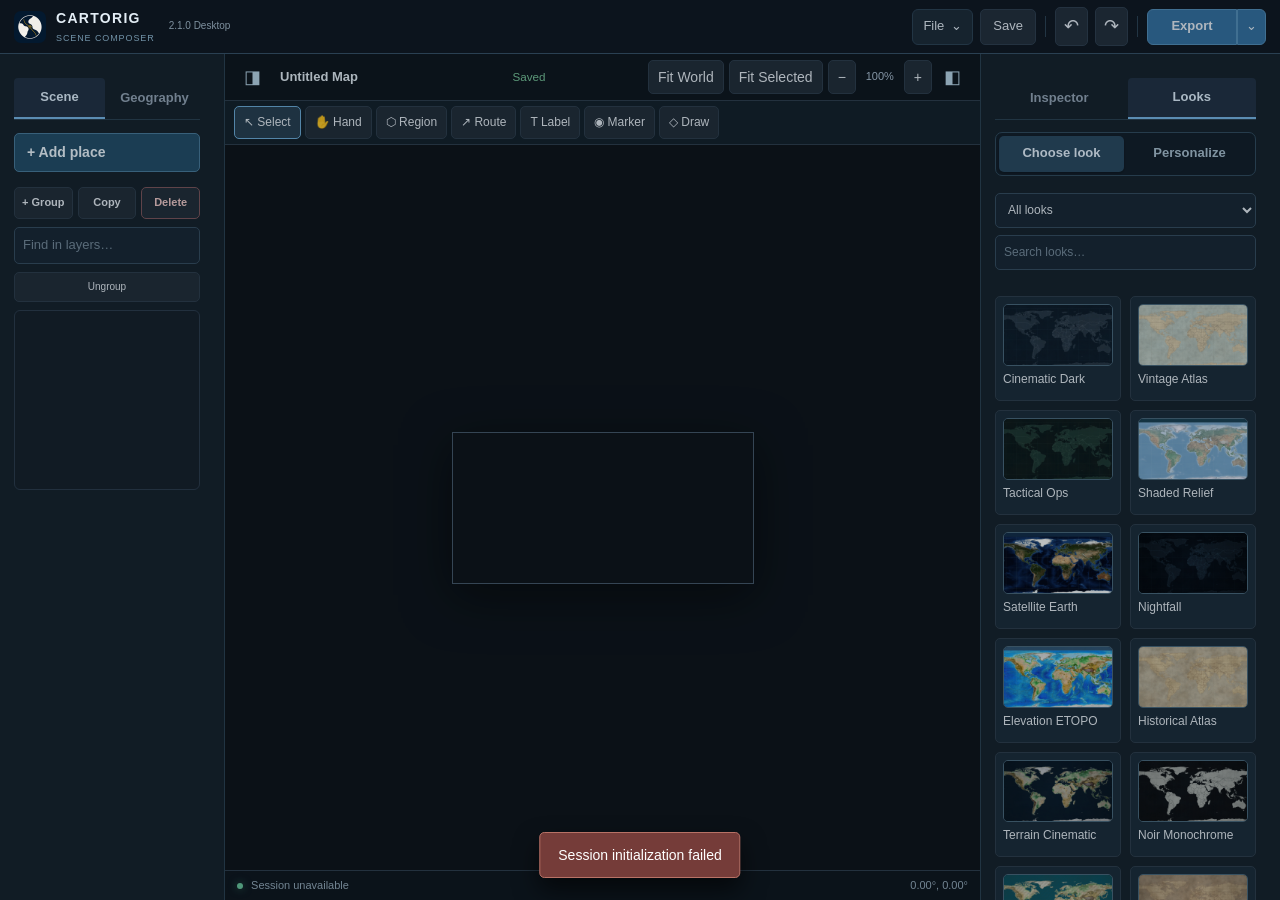
==== assets/index.html @ e3ad38f1 "ui(workspace): add accessible drag handles and Reset workspace layout action" ====
<!doctype html>
<html lang="en"><head><meta charset="utf-8"><meta name="viewport" content="width=device-width,initial-scale=1"><title>CartoRig Desktop — Scene Composer</title><link rel="icon" type="image/png" href="/assets/cartorig-brand.png"><link rel="stylesheet" href="/assets/style.css"><link rel="stylesheet" href="/assets/ux-layout.css"><link rel="preload" as="image" href="/assets/look-previews/dark.png"/>
<link rel="preload" as="image" href="/assets/look-previews/atlas.png"/>
<link rel="preload" as="image" href="/assets/look-previews/tactical.png"/>
<link rel="preload" as="image" href="/assets/look-previews/relief.png"/>
<link rel="preload" as="image" href="/assets/look-previews/satellite.png"/>
<link rel="preload" as="image" href="/assets/look-previews/night.png"/>
<link rel="preload" as="image" href="/assets/look-previews/elevation.png"/>
<link rel="preload" as="image" href="/assets/look-previews/historical.png"/>
<link rel="preload" as="image" href="/assets/look-previews/terrain.png"/>
</head>
<body><div id="app" class="loading">
<header class="topbar"><div class="brand"><div class="mark"><img src="/assets/cartorig-brand.png" alt="" /></div><div class="brand-title"><strong>CARTORIG</strong><small>SCENE COMPOSER</small></div><span class="version">2.1.0 Desktop</span></div>
<nav class="top-actions" aria-label="Project and output actions">
<details class="ux-menu" id="fileMenu"><summary title="Project menu">File <span aria-hidden="true">⌄</span></summary><div class="ux-menu-panel" role="group" aria-label="File commands">
<button id="newProject" title="New project (Ctrl+N)">New project <kbd>Ctrl+N</kbd></button><button id="openProject" title="Open (Ctrl+O)">Open project <kbd>Ctrl+O</kbd></button><button id="saveAsProject" title="Save and download a portable project file">Save as .cartorig…</button><button id="openProjects" title="Saved projects and recovery">Projects &amp; recovery</button><hr/>
    <button id="fileImportGeoJSON" type="button">Import GeoJSON…</button>
    <button id="fileMapStyles" type="button">Map styles…</button>
    <hr/><button id="resetWorkspaceLayout" type="button" title="Restore default panel widths and reopen desktop panels">Reset workspace layout</button><button id="resetMap" type="button" title="Reset composition to defaults; can be undone">Reset map…</button>
    
</div></details>
<button id="saveProject" title="Save project (Ctrl+S)">Save</button>
<span class="separator" aria-hidden="true"></span>
<button id="undo" title="Undo (Ctrl+Z)" aria-label="Undo">↶</button><button id="redo" title="Redo (Ctrl+Y)" aria-label="Redo">↷</button>
<span class="separator" aria-hidden="true"></span>
<div class="ux-export-group"><button class="primary" id="openProduction" title="Open Export Studio">Export</button><details id="exportMenu" class="ux-menu ux-export-menu"><summary aria-label="Other export actions" title="Quick exports">⌄</summary><div class="ux-menu-panel" role="group" aria-label="Quick export commands">
<button id="exportImage">Quick PNG</button><button id="exportLayers">Classic layers ZIP <kbd>Ctrl+Shift+E</kbd></button>
</div></details></div>
</nav></header>
<div class="workspace">
<aside class="sidebar left" id="leftSidebar">
<div class="tabs" role="tablist" aria-label="Left workspace"><button class="tab active" id="tabLayers" role="tab" aria-controls="panelLayers" tabindex="0" aria-selected="true">Scene</button><button class="tab" id="tabGeography" role="tab" aria-controls="panelGeography" tabindex="-1" aria-selected="false">Geography</button></div>
<section id="panelLayers" class="pane" role="tabpanel" aria-labelledby="tabLayers">
<div class="ux-scene-primary"><button id="addPlaceFromScene" type="button" title="Find a country, state or city to add to this scene">+ Add place</button></div>
<div class="section-head ux-scene-actions"><div class="mini-actions"><button id="newGroup" title="Group selected or create empty group (Ctrl+G)" aria-label="Create group (Ctrl+G)">+ Group</button><button id="duplicate" title="Duplicate selection (Ctrl+D)" aria-label="Duplicate selected object (Ctrl+D)">Copy</button><button id="delete" title="Delete selected layers" aria-label="Delete selected layers">Delete</button></div></div>
<input id="layerSearch" class="control compact" placeholder="Find in layers…" aria-label="Find in layers" />
<div class="tree-actions"><button id="ungroup" title="Ungroup (Ctrl+Shift+G)">Ungroup</button></div>
<div id="layerTree" class="layer-tree" role="tree" aria-label="Scene objects"></div>
</section>
<section id="panelGeography" class="pane" role="tabpanel" aria-labelledby="tabGeography" hidden>
<input id="countrySearch" type="search" class="control" aria-label="Search worldwide geographic locations (offline)" placeholder="Search places…" autocomplete="off" />
<details id="geoFilters" class="ux-advanced ux-geo-filters"><summary>Filters</summary><div class="ux-details-content"><label class="field-label" for="continent">Continent</label><select id="continent" class="control"><option value="">All continents</option><option>Africa</option><option>Asia</option><option>Europe</option><option>North America</option><option>South America</option><option>Oceania</option></select>
<label class="field-label" for="geoCountry">Country</label><select id="geoCountry" class="control"><option value="">All countries</option></select>
<label class="field-label" for="geoType">Geographic type</label><select id="geoType" class="control"><option value="All">All geographic types</option><option value="Continent">Continents</option><option value="Country">Countries</option><option value="State">States / provinces</option><option value="City">Cities (points)</option></select>
</div></details><div id="resultCount" class="ux-sr-only" aria-live="polite"></div><div id="countryResults" class="country-results"></div></section></aside>
<main class="stage"><div class="stage-header"><div class="stage-heading"><button id="toggleScene" class="ux-pane-toggle" title="Show or hide Scene panel" aria-label="Show or hide Scene panel" aria-controls="leftSidebar" aria-expanded="true">◨</button><label class="ux-sr-only" for="projectName">Project name</label><input id="projectName" class="ux-project-name" aria-label="Project name" maxlength="180" value="Untitled Map" title="Edit project name"/><small id="dirtyState">Saved</small></div><div class="stage-tools"><button id="worldView">Fit World</button><button id="centerView">Fit Selected</button><button id="zoomOut">−</button><span id="zoomValue">100%</span><button id="zoomIn">+</button><button id="toggleInspector" class="ux-pane-toggle" title="Show or hide Properties panel" aria-label="Show or hide Properties panel" aria-controls="rightSidebar" aria-expanded="true">◧</button></div></div>
<div class="toolstrip" role="toolbar" data-active-tool="select"><button id="toolSelect" class="active" title="Select (V)">↖ Select</button><button id="toolPan" title="Pan (H)">✋ Hand</button><button id="toolRegion" title="Add region or province by clicking the map">⬡ Region</button><button id="toolRoute" title="Route (R): click two locations">↗ Route</button><button id="toolLabel" title="Text (T)">T Label</button><button id="toolMarker" title="Marker (M)">◉ Marker</button><button id="toolShape" title="Draw a shape (D)">◇ Draw</button><div class="creative-options"><label class="ux-tool-option" data-visible-tool="route">Route <select id="routeType" aria-label="Route path type"><option>Straight</option><option>Curved</option><option>Geodesic</option><option>Custom</option></select></label><label class="ux-tool-option" data-visible-tool="marker">Marker <select id="markerSymbol" aria-label="Marker icon"><option>Circle</option><option>Square</option><option>Diamond</option><option>Pin</option><option>Flag</option><option>Airport</option><option>Port</option><option>Naval</option><option>Capital</option><option>Strategic</option></select></label><label class="ux-tool-option" data-visible-tool="shape">Draw <select id="shapeType" aria-label="Drawing shape"><option>Line</option><option>Arrow</option><option>Rectangle</option><option>Ellipse</option><option>Polygon</option><option>Freehand</option><option>Callout</option><option>Distance</option></select></label><span class="ux-tool-option" data-visible-tool="shape"><select id="shapeSpace" aria-label="Shape coordinate space"><option value="geo">WGS84</option><option value="screen">Screen</option></select></span><label class="ux-tool-option" data-visible-tool="route shape" title="Snap to existing markers"><input id="snapCreative" type="checkbox"> Snap</label></div></div>
<div id="canvasWrap" class="canvas-wrap"><canvas id="mapCanvas" tabindex="0" aria-label="Cartographic composition canvas"></canvas><div id="modeTag" class="mode-tag" hidden></div></div>
<div class="stage-footer"><span><span class="dot"></span> <span id="status">Loading cartographic data…</span></span><span><span id="cursorCoords">0.00°, 0.00°</span><span id="previewSize" class="ux-sr-only"></span></span></div></main>
<aside class="sidebar right" id="rightSidebar"><div class="tabs" role="tablist" aria-label="Right workspace"><button id="tabInspector" class="tab" role="tab" aria-controls="panelInspector" tabindex="-1" aria-selected="false">Inspector</button><button id="tabStyles" class="tab active" role="tab" aria-controls="panelStyles" tabindex="0" aria-selected="true">Looks</button></div>
<section id="panelInspector" class="pane" role="tabpanel" aria-labelledby="tabInspector" hidden><div class="section-head ux-inspector-head"><span id="selectionCount" aria-live="polite"></span></div><div id="inspector"></div></section>
<section id="panelStyles" class="pane" role="tabpanel" aria-labelledby="tabStyles"><div class="section-head ux-looks-close"><button id="styleStudioClose" class="style14-close" title="Close style panel" aria-label="Close styles">×</button></div><div id="styleStudio14" class="style14-root"></div><section class="ux-map-display" id="uxMapBoundaries" aria-labelledby="uxMapDisplayTitle"><h3 id="uxMapDisplayTitle">MAP DISPLAY</h3><div class="ux-map-boundaries-content"><div id="uxMapTextureSlot"></div><label class="check ux-map-display-state"><input id="showBrazilStates" type="checkbox"><span>State boundaries <small>Worldwide states and provinces (zoom 2×+)</small></span></label></div><div id="geoPhysicalGroup" hidden><input id="showRivers" type="checkbox" disabled><input id="showLakes" type="checkbox" disabled><input id="showCoastlines" type="checkbox" disabled></div></section></section></aside>
<div id="uxResizeLeft" class="ux-pane-resizer" data-side="left" role="separator" tabindex="0" aria-orientation="vertical" aria-label="Resize Scene and Geography panel" aria-controls="leftSidebar" aria-valuemin="205" aria-valuemax="450" aria-valuenow="255" title="Drag to resize left panel · Double-click to reset"></div>
<div id="uxResizeRight" class="ux-pane-resizer" data-side="right" role="separator" tabindex="0" aria-orientation="vertical" aria-label="Resize Inspector and Looks panel" aria-controls="rightSidebar" aria-valuemin="245" aria-valuemax="520" aria-valuenow="315" title="Drag to resize right panel · Double-click to reset"></div>
</div></div>
<div id="productionExport" class="prod-overlay" role="dialog" aria-modal="true" aria-label="Production Export Studio" hidden><div class="prod-dialog"><div class="prod-title"><h2>Export Studio</h2><button id="prodClose" aria-label="Close export dialog">✕</button></div><div class="prod-grid"><div><label class="prod-context" data-prod-formats="layered png transparent background mask svg">Scope<select id="prodScope"><option value="scene">Entire Scene</option><option value="visible">Visible Objects</option><option value="selected">Selected Objects</option><option value="group">Selected Group</option></select></label><label>Format<select id="prodFormat"><option value="layered">Layered PNG ZIP</option><option value="png">Flattened PNG</option><option value="transparent">Transparent PNG</option><option value="background">Background Only</option><option value="mask">Region Masks</option><option value="svg">Vector Only SVG</option></select></label><label class="prod-context" data-prod-formats="layered">Layer granularity<select id="prodGranularity"><option value="object">By Object</option><option value="group">By Group</option><option value="category">By Category</option></select></label></div><div><label class="prod-context" data-prod-formats="layered png transparent background mask svg">Output size<select id="prodResolution"><option value="1920x1080">Full HD · 1920×1080</option><option selected value="3840x2160">4K UHD · 3840×2160</option><option value="4096x2160">DCI 4K · 4096×2160</option><option value="7680x4320">8K UHD · 7680×4320</option><option value="1080x1920">Vertical · 1080×1920</option></select></label><label class="prod-context" data-prod-formats="layered png background"><span>Background</span><span><input id="prodIncludeBackground" type="checkbox" checked/> Include WorldMap</span></label><label class="prod-context" data-prod-formats="layered png background"><span>Transparency</span><span><input id="prodTransparent" type="checkbox"/> Transparent output</span></label><label class="prod-context" data-prod-formats="layered png transparent background mask"><span>Performance</span><span><input id="prodUseTiles" type="checkbox"/> Render in 1024px tiles (recommended for large exports)</span></label><label class="prod-context" data-prod-formats="mask"><span>Mask background</span><span><input id="prodMaskOpaque" type="checkbox"/> Opaque black</span></label></div></div><details class="prod-extra ux-export-canvas-defaults" id="uxExportCanvasDefaults"><summary>Quick export defaults</summary><div class="ux-export-default-grid"><label class="field-label" for="resolution">Quick PNG / ZIP size<select class="control" id="resolution"><option value="1920x1080">Full HD · 1920 × 1080</option><option value="3840x2160">4K UHD · 3840 × 2160</option><option value="4096x2160">DCI 4K · 4096 × 2160</option><option value="7680x4320">8K UHD · 7680 × 4320</option></select></label><label class="check"><input type="checkbox" id="transparent"> Transparent canvas</label></div></details><details class="prod-extra"><summary>Saved export presets</summary><div class="prod-controls"><select id="prodPreset" aria-label="Saved export preset"><option value="">Choose a saved export preset</option></select><button id="prodApplyPreset">Apply</button><button id="prodSavePreset">Save Current Preset</button><button id="prodDeletePreset">Delete</button></div></details><div id="prodPreflight" class="prod-info" aria-live="polite"></div><details id="prodDiagnostics" class="prod-extra"><summary>Export details</summary><div id="prodDetailText" class="prod-info"></div></details><div class="prod-controls"><button id="prodRun" class="primary">Export</button><button id="prodCancelExport" hidden>Cancel export</button></div><p id="prodProgress" class="prod-help" role="status"></p></div></div>
<div id="productionProjects" class="prod-overlay" role="dialog" aria-modal="true" aria-label="Project Manager" hidden>
 <div class="prod-dialog ux-project-manager">
  <div class="prod-title"><div><h2>Project Manager</h2><p class="ux-pm-subtitle">Manage your maps, recovery copies and templates in one place.</p></div><button id="prodProjectsClose" type="button" aria-label="Close projects dialog">✕</button></div>
  <div class="ux-pm-tabs" role="tablist" aria-label="Project Manager sections">
   <button id="projTabProjects" type="button" role="tab" aria-controls="projPanelProjects" aria-selected="true" tabindex="0" class="active">Projects</button>
   <button id="projTabRecovery" type="button" role="tab" aria-controls="projPanelRecovery" aria-selected="false" tabindex="-1">Recoveries <span id="projRecoveryCount" class="ux-pm-count" hidden></span></button>
   <button id="projTabTemplates" type="button" role="tab" aria-controls="projPanelTemplates" aria-selected="false" tabindex="-1">Templates</button>
  </div>
  <section id="projPanelProjects" class="ux-pm-panel" role="tabpanel" aria-labelledby="projTabProjects">
   <div class="ux-pm-panel-heading"><h3>Saved projects</h3><p>Keep a local copy, or download a portable .cartorig project.</p></div>
   <div class="prod-controls ux-pm-actions"><button id="prodSave" type="button" class="primary">Save current project</button><button id="prodSaveAs" type="button">Download .cartorig…</button></div>
   <h3>Recent projects</h3><div id="prodRecent" aria-live="polite"></div>
  </section>
  <section id="projPanelRecovery" class="ux-pm-panel" role="tabpanel" aria-labelledby="projTabRecovery" hidden>
   <div class="ux-pm-panel-heading"><h3>Recovery copies</h3><p>Restore an autosaved version without overwriting the project you are editing.</p></div>
   <section id="prodRecoverySection" hidden>
    <div class="prod-recovery-toolbar">
     <label class="prod-recovery-select-all"><input type="checkbox" id="prodRecoverySelectAll"/> Selecionar todas</label>
     <span id="prodRecoverySelected" role="status" aria-live="polite">0 selecionadas</span>
     <button id="prodRecoveryDelete" type="button" disabled>Excluir selecionadas</button>
     <button id="prodRecoveryDeleteAll" type="button">Excluir todas</button>
    </div>
    <p class="prod-recovery-hint">A exclusão é permanente e afeta apenas as recuperações, não os projetos salvos.</p>
    <div id="prodRecoveries" aria-live="polite"></div>
   </section>
   <div id="prodRecoveryEmpty" class="ux-pm-empty" hidden><strong>No recovery copies</strong><p>Autosaves will appear here if an unfinished project needs to be recovered.</p></div>
  </section>
  <section id="projPanelTemplates" class="ux-pm-panel" role="tabpanel" aria-labelledby="projTabTemplates" hidden>
   <div class="ux-pm-panel-heading"><h3>Project templates</h3><p>Start from a ready-made composition or reuse a template you saved.</p></div>
   <div class="prod-controls ux-pm-actions"><button id="prodSaveTemplate" type="button">Save current project as template</button></div>
   <h3>Built-in templates</h3><div id="prodTemplates"></div>
   <h3>My templates</h3><div id="prodCustomTemplates"></div>
  </section>
 </div>
</div>
<dialog id="geoImportDialog" class="ux-file-dialog" aria-labelledby="geoImportTitle">
 <div class="ux-file-dialog-head"><h2 id="geoImportTitle">Import GeoJSON</h2><button id="geoImportClose" type="button" aria-label="Close import GeoJSON">✕</button></div>
 <div class="ux-file-dialog-body"><label class="field-label" for="datasetType">Geometry type<select class="control" id="datasetType"><option value="Auto">Detect from filename</option><option value="Country">Country polygons</option><option value="State">State / province polygons</option><option value="City">Cities (points)</option><option value="River">River lines</option><option value="Lake">Lakes</option><option value="Coastline">Coastlines</option></select></label>
 <button id="importDataset" class="primary" type="button">Choose GeoJSON file…</button></div>
</dialog>
<dialog id="mapStylesDialog" class="ux-file-dialog ux-file-dialog-wide" aria-labelledby="mapStylesTitle">
 <div class="ux-file-dialog-head"><h2 id="mapStylesTitle">Map styles</h2><button id="mapStylesClose" type="button" aria-label="Close map styles">✕</button></div>
 <div id="mapStylesList" class="ux-file-dialog-body"></div>
</dialog>
<input id="style14File" type="file" accept=".cartorigstyle,application/json" hidden/><input id="creativeAssetFile" type="file" accept=".svg,.png,image/png,image/svg+xml" hidden/><input id="datasetFile" type="file" accept=".geojson,.json,application/geo+json,application/json" hidden/><input id="projectFile" type="file" accept=".cartorig,.json,.mapcomposer.json,application/json" hidden/><div id="toast" class="toast" hidden></div>
<script type="module" src="/assets/app.js"></script></body></html>
---- assets/style.css ----
:root{color-scheme:dark;--bg:#0a1017;--panel:#121a23;--surface:#1d2a38;--line:#2d3d4c;--muted:#90a4b7;--text:#e6edf4;--blue:#639ed4;--gold:#e1ad72;font-family:Inter,"Segoe UI",Arial,sans-serif}*{box-sizing:border-box}html,body{margin:0;height:100%;background:var(--bg);color:var(--text);font-size:12px}button,input,select{font:inherit}button{cursor:pointer;border:1px solid var(--line);border-radius:5px;color:var(--text);background:#202c39;padding:7px 10px}button:hover{background:#2e4254}button:disabled{opacity:.35;cursor:not-allowed}button:focus-visible,input:focus-visible,select:focus-visible{outline:2px solid var(--blue);outline-offset:2px}button.primary{background:#32679d;border-color:#588cc1;font-weight:700}button.active{border-color:#6cadda;background:#263e51}#app{display:flex;flex-direction:column;height:100vh;min-height:480px;overflow:hidden}.topbar{height:60px;min-height:60px;display:flex;justify-content:space-between;align-items:center;padding:0 16px;background:#111922;border-bottom:1px solid var(--line);gap:12px}.brand{display:flex;align-items:center;gap:10px;white-space:nowrap}.mark{display:grid;place-items:center;width:36px;height:36px;background:#233f53;color:#87c9f4;font-size:26px;border-radius:8px}.brand-title{display:flex;flex-direction:column;gap:3px}.brand-title strong{letter-spacing:2px;font-size:13px}.brand-title small{color:#7293a8;font-size:8px;letter-spacing:1.8px}.version{font-size:10px;color:#93a7b6;border:1px solid #40505f;padding:4px 7px;border-radius:5px}.top-actions{display:flex;gap:6px;align-items:center;flex-wrap:nowrap}.separator{height:23px;width:1px;background:#445262;margin:0 5px}.workspace{display:grid;grid-template-columns:280px minmax(400px,1fr) 300px;flex:1;min-height:0}.sidebar{overflow:auto;background:var(--panel);padding:15px;scrollbar-color:#41576b transparent;scrollbar-width:thin}.left{border-right:1px solid var(--line);display:flex;flex-direction:column}.right{border-left:1px solid var(--line)}.eyebrow,.section-head{color:#94acc1;font-weight:700;font-size:10px;letter-spacing:1px}.eyebrow{display:block;margin-bottom:8px}.control{width:100%;background:#1a2835;border:1px solid #36485b;border-radius:5px;color:var(--text);padding:10px}.control.compact{padding:8px}.control::placeholder{color:#758a9b}.tabs{display:flex;gap:4px;border-bottom:1px solid var(--line);margin:19px 0 12px}.tab{flex:1;background:transparent;border:0;border-radius:4px 4px 0 0;color:#94a5b7;padding:11px}.tab.active{color:#e1f1ff;border-bottom:2px solid #73baf4;background:#1c2a37}.pane[hidden]{display:none}.pane{display:flex;flex-direction:column;gap:10px}.section-head{display:flex;align-items:center;justify-content:space-between;min-height:26px;gap:6px}.section-head.spaced{margin-top:18px}.mini-actions{display:flex;gap:4px}.mini-actions button{padding:4px 8px}.tree-actions{display:flex;gap:5px}.tree-actions button{flex:1;padding:7px 3px;font-size:10px}.layer-tree{border:1px solid #2b3b4d;border-radius:6px;min-height:180px;overflow:auto;background:#151f2a;max-height:65vh}.tree-row{display:flex;align-items:center;gap:5px;min-height:37px;padding:3px 5px;border-bottom:1px solid #23303d;cursor:default;user-select:none}.tree-row:hover{background:#243544}.tree-row.selected{background:#2c4961;box-shadow:inset 3px 0 #6eb3ed}.tree-row.drag-target{outline:2px dashed #6fb6eb;outline-offset:-3px}.tree-row .type-icon{width:17px;text-align:center;color:#89afcc;font-size:13px}.tree-row .node-name{min-width:0;overflow:hidden;text-overflow:ellipsis;white-space:nowrap;flex:1;font-size:11px}.tree-row .node-actions{display:flex;gap:1px}.tree-row .node-actions button{border:0;padding:2px 3px;background:transparent;font-size:12px;color:#8497a9}.tree-row .node-actions button.off{color:#516172}.tree-row .node-actions button:hover{color:#e6f4ff}.tree-row .expand{padding:3px 4px;background:transparent;border:0;color:#a7b6c3}.help{color:#88a0b3;font-size:10px;line-height:1.6;padding:12px;background:#172532;border-left:2px solid #506c81;border-radius:3px}.bottom-indicator{margin-top:auto;padding-top:18px;font-size:10px;color:#8aa1b6}.dot{display:inline-block;width:6px;height:6px;border-radius:50%;background:#69c69c;box-shadow:0 0 9px #4fbd8a88;margin-right:5px}.country-results{border:1px solid var(--line);background:#151f29;max-height:58vh;overflow:auto;border-radius:5px}.country-result{display:flex;align-items:center;gap:6px;padding:7px;border-bottom:1px solid #253544}.country-result .name{flex:1;font-size:11px}.country-result small{color:#87a1b7}.country-result button{padding:5px 8px}.field-label{display:flex;flex-direction:column;gap:5px;color:#a6b6c6;font-size:11px}.field-label input[type=color]{width:50px;height:30px;background:transparent;border:0;padding:0}.check{display:flex;align-items:center;gap:8px;color:#b3c0cf}.check input{accent-color:var(--blue)}.stage{display:flex;flex-direction:column;min-width:0;background:#0d141c}.stage-header{display:flex;justify-content:space-between;align-items:center;height:55px;min-height:55px;padding:0 17px;border-bottom:1px solid var(--line)}.stage-heading{display:flex;align-items:center;gap:12px;min-width:0}.stage-heading span{color:#7f94a7;font-size:10px;letter-spacing:1px}.stage-heading strong{white-space:nowrap;overflow:hidden;text-overflow:ellipsis}.stage-heading small{color:#79c79b}.stage-heading small.dirty{color:#e4b774}.stage-tools{display:flex;gap:5px;align-items:center}.stage-tools button{padding:7px 9px}.stage-tools span{color:#b0c4d7;font-size:11px;min-width:38px;text-align:center}.toolstrip{display:flex;align-items:center;gap:5px;padding:8px 13px;background:#141f2b;border-bottom:1px solid var(--line)}.toolstrip button{font-size:11px}.toolbar-hint{margin-left:auto;color:#7e93a6;font-size:10px;overflow:hidden;text-overflow:ellipsis;white-space:nowrap}.canvas-wrap{position:relative;min-height:0;flex:1;display:grid;place-items:center;background:#0a1016;overflow:hidden;user-select:none}#mapCanvas{display:block;max-height:100%;max-width:100%;box-shadow:0 0 0 1px #44576a,0 12px 50px #0009;cursor:crosshair}.canvas-wrap.hand #mapCanvas{cursor:grab}.canvas-wrap.hand.dragging #mapCanvas{cursor:grabbing}.canvas-corner{position:absolute;bottom:16px;right:16px;color:#8ea1b2;background:#0d161ddc;padding:8px;font-size:10px}.mode-tag{position:absolute;left:50%;top:18px;transform:translateX(-50%);color:#ffdb9e;background:#202c39;border:1px solid #927954;border-radius:5px;padding:8px 12px;pointer-events:none}.stage-footer{height:36px;min-height:36px;border-top:1px solid var(--line);display:flex;align-items:center;justify-content:space-between;padding:0 16px;font-size:10px;color:#96acbc}.presets{display:grid;grid-template-columns:1fr 1fr;gap:7px}.preset{display:flex;align-items:flex-start;flex-direction:column;min-height:63px;font-size:10px;text-align:left;gap:7px}.swatch{display:block;width:100%;height:26px;border-radius:3px}.swatch.dark{background:linear-gradient(130deg,#15293a 30%,#425968 31%,#b86652 75%,#0c1a2b 76%)}.swatch.atlas{background:linear-gradient(130deg,#c9c2aa 30%,#9e947c 31%,#b76b4c 75%,#d6cba9 76%)}.swatch.tactical{background:linear-gradient(130deg,#0a1b1d 30%,#345c49 31%,#d1ba72 75%,#142824 76%)}.swatch.relief{background:linear-gradient(130deg,#537e76 30%,#9da288 31%,#ca6b53 75%,#386277 76%)}.swatch.satellite{background:linear-gradient(130deg,#23547a 30%,#496d42 31%,#a79f6d 75%,#172f46 76%)}.swatch.night{background:linear-gradient(130deg,#040913 30%,#283d52 31%,#e1a153 75%,#11192b 76%)}.swatch.elevation{background:linear-gradient(130deg,#385c7a 30%,#b2b19c 31%,#986e4b 75%,#22475b 76%)}.inspector-group{border:1px solid #324356;border-radius:5px;padding:11px;background:#182532;display:flex;flex-direction:column;gap:10px}.inspector-group h3{font-size:10px;letter-spacing:.7px;color:#a8c0d3;margin:0 0 2px}.inspector-group small{color:#8aa1b5}.inspector-group input,.inspector-group select{padding:8px}.inspector-group input:disabled{opacity:.45}.multi-tip{font-size:11px;color:#9bb4c6}.toast{position:fixed;bottom:22px;left:50%;transform:translateX(-50%);border:1px solid #6594b4;padding:12px 18px;max-width:80vw;background:#2b4f66;color:#fff;border-radius:5px;box-shadow:0 12px 25px #0009;z-index:100}.toast.error{background:#753c39;border-color:#b87266}@media(max-width:1100px){.workspace{grid-template-columns:225px minmax(320px,1fr) 250px}.sidebar{padding:10px}.topbar{padding:0 8px}.top-actions button{padding:6px}.toolbar-hint{display:none}}@media(max-width:800px){.workspace{grid-template-columns:220px minmax(200px,1fr)}.right{display:none}.brand-title small,.version{display:none}}

.tree-row.drag-target[data-dropzone="before"]{border-top:3px solid #7dc1ff;outline:none}.tree-row.drag-target[data-dropzone="after"]{border-bottom:3px solid #7dc1ff;outline:none}.tree-row.drag-target[data-dropzone="inside"]{outline:2px dashed #a5d8ff;outline-offset:-2px}

/* 1.2 geographic search */
.geo-result .name{display:flex;flex-direction:column;gap:3px;min-width:0}.geo-result .name strong{font-size:11px;white-space:nowrap;overflow:hidden;text-overflow:ellipsis}.geo-result .name small{font-size:9px;color:#8099ac}.geo-result .geo-tag{width:59px;flex:0 0 59px;color:#93bde2;font-size:9px}.geo-result button:disabled{opacity:.28;cursor:not-allowed}.geo-dataset{display:flex;flex-direction:column;gap:10px;border:1px solid #344e63;padding:10px;border-radius:6px;background:#162433}.geo-dataset>small{color:#adbed1}.geo-dataset button{width:100%;background:#2a5b70}

/* Prevent edits before all bundled geodata and project state are initialized. */
#app.loading .workspace,#app.loading .top-actions{pointer-events:none;opacity:.75;}
/* 1.2.3 multilingual place names: never truncate Bavaria/Bayern or Munique/München. */
.geo-result{align-items:flex-start;gap:5px;}
.geo-result .geo-tag{width:43px;flex-basis:43px;padding-top:9px;}
.geo-result .name{min-width:0;flex:1 1 auto;overflow:visible;}
.geo-result .name strong{white-space:normal;overflow:visible;text-overflow:clip;overflow-wrap:anywhere;line-height:1.4;}
.geo-result .name small{overflow-wrap:anywhere;line-height:1.35;}
.geo-result button{padding:6px 5px;min-width:26px;flex:0 0 auto;}

.geo-diagnostics{display:grid;gap:8px;margin:8px 0}.geo-proof{padding:8px;background:#142333;border:1px solid #2c455b;border-radius:5px;overflow-wrap:anywhere}.geo-proof strong,.geo-proof small{display:block;line-height:1.45}.geo-proof strong{font-size:11px}.geo-proof small{font-size:10px;color:#abc0cb;margin-top:4px}

/* 1.2.3 search performance: compact progressive result pagination. */
.geo-more{display:block;width:100%;min-height:34px;margin:8px 0;background:#1d4159;color:#d2e9f6;border:1px solid #356580;border-radius:5px;font-size:11px;cursor:pointer;}
.geo-more:hover,.geo-more:focus-visible{background:#285875;border-color:#65aeef;}
.geo-empty{padding:17px 10px;text-align:center;line-height:1.5;}
#countrySearch::-webkit-search-cancel-button{cursor:pointer;}

/* Creative Tools — 1.3 */
.creative-options{display:flex;align-items:center;gap:7px;flex-wrap:wrap;padding:5px;max-width:100%;}
.creative-options label{font-size:11px;color:#a5c1da;white-space:nowrap;display:flex;align-items:center;gap:4px;}
.creative-options select{max-width:112px;background:#162a3b;color:#e3f0fb;border:1px solid #37516b;border-radius:4px;padding:5px;font-size:11px;}
.creative-options input{accent-color:#6cc8ef;}
.creative-waypoint{display:flex;align-items:center;justify-content:space-between;border-bottom:1px solid #304559;padding:5px 2px;font-size:12px;}
.creative-waypoint button{min-width:28px;}
.creative-text-editor{position:absolute;z-index:50;min-width:220px;min-height:90px;padding:10px;background:#142b3bee;color:white;border:2px solid #71ccff;border-radius:5px;resize:both;font:600 18px/1.2 sans-serif;}
.creative-text-confirm{position:absolute;bottom:24px;right:24px;z-index:51;background:#205474;color:white;border:1px solid #6fc5e4;padding:10px;}
.toolstrip{flex-wrap:wrap;min-height:48px;}

.marker-library{display:grid;grid-template-columns:repeat(5,minmax(0,1fr));gap:4px;margin:7px 0;}
.marker-library-item{display:flex;flex-direction:column;align-items:center;justify-content:center;border:1px solid #37536a;border-radius:5px;background:#14283a;color:#dce9f1;min-width:0;padding:2px;}
.marker-library-item.selected{outline:2px solid #69c6ff;}
.marker-library-item canvas{height:40px;width:40px;max-width:100%;}
.marker-library-item small{font-size:9px;overflow-wrap:anywhere;text-align:center;}

.creative-location-results{display:flex;flex-direction:column;gap:2px;max-height:190px;overflow:auto;}
.creative-location-results button{text-align:left;font-size:11px;padding:4px 8px;}

.creative-font-warning{display:block;padding:8px;background:#493a21;border-left:2px solid #e5b467;color:#ffdfa2;font-size:11px;}

/* CartoRig 1.4 Cinematic Styles */
.style14-root{display:flex;flex-direction:column;gap:12px;min-width:0}
.style14-preset-grid{grid-template-columns:1fr 1fr}
.style14-preview,.style14-custom-swatch{display:block;height:36px;border-radius:4px;border:1px solid #49677b;width:100%;object-fit:cover;object-position:center;overflow:hidden}
.style14-group{border:1px solid #324b60;border-radius:6px;background:#152333;padding:10px;display:flex;flex-direction:column;gap:10px}
.style14-group summary{cursor:pointer;color:#bad1e3;font-size:11px;font-weight:700;letter-spacing:.5px;margin-bottom:6px}
.style14-group label{margin-top:9px}
.style14-reset{background:#1b3346;border-color:#37576b;color:#b3d1e1;font-size:10px;min-height:27px;padding:4px 6px}
.style14-library{display:flex;flex-direction:column;gap:7px;padding:9px;background:#192b3a;border:1px solid #36516a;border-radius:7px}
.style14-library h3{font-size:11px;letter-spacing:.6px;color:#bad2e3;margin:3px 0}
.style14-library-row{display:flex;flex-direction:column;gap:4px;border-bottom:1px solid #31465a;padding-bottom:7px}
.style14-library-actions{display:flex;gap:5px}
.style14-library-actions button{flex:1;font-size:10px;padding:5px}
.style14-danger{border-color:#ab675d;color:#ffcfbf;background:#4c282b}
.inspector-group .style14-reset{font-size:10px;white-space:normal}

.style14-range{width:100%;accent-color:#74b9eb;min-height:17px;margin:4px 0}.style14-hex{font-family:Consolas,monospace;font-size:11px}.style14-geo-result{display:flex;flex-direction:column;gap:6px;border-bottom:1px solid #31465a;padding:7px 0}.style14-geo-result span{font-size:10px;color:#b5ccdd}

/* 1.4.1 discoverability correction. New art-direction controls are above the fold. */
.workspace{grid-template-columns:280px minmax(420px,1fr) 345px}
.style14-launch{background:#294d68;border-color:#5b9bc1;font-weight:700;color:#e3f5ff}
.style14-launch:hover{background:#366889}
.style14-hero{margin:0;padding:11px;border-radius:7px;border:1px solid #597e9a;background:linear-gradient(120deg,#193953,#1b2b38);color:#d9edfc;line-height:1.5}
.style14-quick{padding:12px;border-radius:8px;background:#1a3244;border:1px solid #517895;display:grid;grid-template-columns:1fr 1fr;gap:7px}
.style14-quick h3,.style14-quick-hint{grid-column:1/-1;margin:0}
.style14-quick h3,.style14-look-title{font-size:11px;letter-spacing:.7px;color:#ccecff;margin:0}
.style14-quick-hint{font-size:11px;color:#9cb7cb;line-height:1.4}
.style14-quick-btn{background:#315777;border-color:#608da8;color:#f5fbff;min-height:34px}
.style14-clear{grid-column:1/-1;font-size:11px}
.style14-preset-grid{grid-template-columns:repeat(3,minmax(0,1fr));gap:6px}
.style14-preset{min-width:0;min-height:62px;overflow:hidden;word-break:normal;font-size:10px;padding:6px}
.style14-preset.active{outline:2px solid #89c9fa;outline-offset:-2px}
.style14-inspector-actions{display:flex;gap:5px;flex-wrap:wrap}
.style14-inspector-actions button{flex:1;min-width:66px;background:#294b63;color:#e9f6ff;border-color:#507e9d}
.style14-close{display:none;font-size:20px;background:transparent;border:0;padding:0 7px}
@media(max-width:1200px){.workspace{grid-template-columns:225px minmax(350px,1fr) 310px}}
@media(max-width:800px){.workspace{grid-template-columns:220px minmax(0,1fr)}body.show-style-studio .right{display:block;position:absolute;z-index:40;right:0;top:60px;bottom:0;width:min(360px,90vw);box-shadow:-15px 0 35px #0009}.style14-close{display:block}.style14-launch{padding:7px;font-size:10px}.top-actions .separator{display:none}}

@media(max-width:800px){.top-actions{max-width:calc(100vw - 115px);min-width:0;overflow-x:auto;scrollbar-width:thin}.top-actions #openStyleStudio{order:-1;flex-shrink:0}}

.style14-look-note{margin:0 0 12px;padding:8px 9px;border-left:2px solid #b79565;background:#172532;color:#9fb8c9;font-size:10px;line-height:1.5}

/* 1.4.6: 36-look gallery with stable cards, search and filters. */
.style14-gallery-tools{display:flex;flex-wrap:wrap;align-items:center;gap:5px;margin:7px 0 9px}
.style14-gallery-tools select{flex:1 1 120px;min-width:120px}
.style14-gallery-tools input{flex:1 1 145px;min-width:120px}
.style14-gallery-count{display:block;width:100%;font-size:10px;color:#92adbe}
#presets .style14-preset[hidden]{display:none!important}
#presets .style14-preset{min-height:74px;line-height:1.3}
#presets .style14-preview{height:46px;background:transparent}
/* CartoRig 2.0 - production dialogs; isolated from the editor's three columns. */
.prod-overlay[hidden] { display:none!important }
.prod-overlay { position:fixed;inset:0;background:#050b13d9;z-index:150;display:flex;align-items:center;justify-content:center;padding:22px }
.prod-dialog { width:min(720px,96vw);max-height:94vh;overflow:auto;background:#111d2a;color:#edf3f8;border:1px solid #405368;border-radius:12px;box-shadow:0 18px 70px #000b;padding:22px;font:14px/1.4 system-ui, sans-serif }
.prod-title { display:flex;justify-content:space-between;align-items:center;margin-bottom:14px }
.prod-title h2 {margin:0;font-size:20px}.prod-dialog h3{font-size:14px;color:#b8cfdf;margin:12px 0 5px}
.prod-dialog label{display:flex;flex-direction:column;gap:5px;margin:8px 0}.prod-dialog select,.prod-dialog button{border:1px solid #405369;background:#1a2e41;color:#eff6ff;padding:9px;border-radius:7px}
.prod-dialog button:hover{background:#284359}.prod-dialog button:disabled{opacity:.45;cursor:not-allowed}.prod-dialog button:focus-visible,.prod-dialog select:focus-visible{outline:2px solid #6db7ff;outline-offset:2px}
.prod-grid{display:grid;grid-template-columns:1fr 1fr;gap:10px}.prod-controls{display:flex;gap:8px;flex-wrap:wrap;margin:15px 0}.prod-info{border:1px solid #3f5366;padding:10px;border-radius:6px}
.prod-msg{font-size:12px;margin:6px 0}.prod-msg.warning{color:#ffcb81}.prod-msg.error{color:#ff958e}.prod-msg.info{color:#b6d2e7}.prod-recent{display:block;width:100%;text-align:left;margin:6px 0}.prod-help{color:#b5c4d0;font-size:12px}
@media(max-width:650px){.prod-grid{grid-template-columns:1fr}}
---- assets/ux-layout.css ----
/* CartoRig 2.0.1 — single-purpose workspace and navigation rules.
   Renderer, SceneStore, CommandBus and export functionality are unchanged. */
:root{--ux-bg:#0d131b;--ux-panel:#151f2a;--ux-surface:#1c2936;--ux-line:#293b4c;--ux-accent:#69acde;--ux-copy:#d7e5ef;--ux-muted:#96adc0}
html,body{font-size:13px;color:var(--ux-copy)}
.topbar{height:54px;min-height:54px;background:var(--ux-bg);border-bottom:1px solid var(--ux-line);padding:0 12px}
.brand .mark{width:32px;height:32px;font-size:23px;border-radius:7px}
.brand-title strong{font-size:14px;letter-spacing:1.3px}.brand-title small{font-size:9px;letter-spacing:.9px}
.version{font-size:10px;border:none;background:transparent;padding:0 4px;opacity:.85}
.top-actions{gap:7px;overflow:visible;max-width:none}
.top-actions>button,.top-actions .ux-export-group>button{min-height:34px;padding:7px 12px;font-size:13px}
.top-actions #undo,.top-actions #redo{min-width:32px;padding:5px 8px;font-size:18px}
.top-actions .separator{background:var(--ux-line);height:21px;margin:0 2px}
.ux-menu{position:relative;flex:0 0 auto}
.ux-menu>summary{display:flex;align-items:center;gap:7px;cursor:pointer;list-style:none;min-height:34px;padding:7px 10px;border:1px solid var(--ux-line);border-radius:6px;background:#1a2835;user-select:none;font-size:13px}
.ux-menu>summary::-webkit-details-marker{display:none}
.ux-menu>summary:focus-visible,.ux-advanced>summary:focus-visible,.ux-help>summary:focus-visible{outline:2px solid var(--ux-accent);outline-offset:2px}
.ux-menu[open]>summary{background:#2a3f52;border-color:#547d9c}
.ux-menu-panel{position:absolute;top:calc(100% + 6px);left:0;min-width:210px;max-width:min(300px,90vw);padding:5px;background:#142331;border:1px solid #40576b;box-shadow:0 15px 35px #000b;border-radius:8px;z-index:120;display:flex;flex-direction:column;gap:2px}
.ux-menu-panel>button{width:100%;text-align:left;background:transparent;border:0;border-radius:5px;min-height:34px;padding:8px 10px;white-space:nowrap;color:var(--ux-copy)}
.ux-menu-panel>button:hover,.ux-menu-panel>button:focus-visible{background:#263c50}
.ux-menu-panel kbd{float:right;margin-left:15px;color:#96aebe;font:11px/1.7 system-ui,sans-serif}
.ux-menu-panel hr{width:100%;border:0;border-top:1px solid #33485a;margin:3px 0}
.ux-export-group{display:flex;align-items:stretch;gap:0;border-radius:6px}
.ux-export-group>#openProduction{border-radius:6px 0 0 6px;background:#326f9f;border-color:#528eb9;min-width:90px}
.ux-export-menu>summary{border-radius:0 6px 6px 0;border-color:#528eb9;background:#326f9f;min-width:29px;padding:6px;justify-content:center}
.ux-export-menu>.ux-menu-panel{left:auto;right:0;min-width:250px}
.workspace{grid-template-columns:255px minmax(380px,1fr) 315px;background:var(--ux-bg)}
.sidebar{background:var(--ux-panel);padding:12px;scrollbar-color:#395268 transparent}
.sidebar.left{border-right:1px solid var(--ux-line)}.sidebar.right{border-left:1px solid var(--ux-line)}
.control{border-color:#354c60;background:#172635;font-size:13px}
.tabs{margin:10px 0 12px;border-color:var(--ux-line)}.tab{font-size:13px;padding:10px 8px}.tab.active{background:#203144;border-color:var(--ux-accent)}
.eyebrow,.section-head{font-size:11px;letter-spacing:.55px}
.section-head.spaced{margin-top:10px}.pane{gap:8px}
#panelGeography>label[for=countrySearch]{order:0}#countrySearch{order:1}#geoFilters{order:2}
#geoImportPanel{order:2}#panelGeography>.section-head:first-of-type{order:3}#countryResults{order:4}
.ux-advanced,.ux-help{border:1px solid var(--ux-line);background:#172430;border-radius:7px;padding:0;margin:6px 0}
.ux-advanced>summary,.ux-help>summary{cursor:pointer;list-style:none;font-size:12px;font-weight:600;color:#c3d7e6;padding:11px 12px;display:flex;justify-content:space-between;align-items:center;gap:6px}
.ux-advanced>summary::-webkit-details-marker,.ux-help>summary::-webkit-details-marker{display:none}
.ux-advanced>summary::after,.ux-help>summary::after{content:'⌄';font-size:16px;font-weight:400;color:#8eacc2}
.ux-advanced[open]>summary::after,.ux-help[open]>summary::after{transform:rotate(180deg)}
.ux-hint{font-size:11px;color:var(--ux-muted);font-weight:400;margin-left:auto}
.ux-details-content{padding:3px 12px 12px;display:flex;flex-direction:column;gap:8px}
.ux-help p{font-size:12px;color:var(--ux-muted);line-height:1.6;margin:0;padding:0 12px 12px}
.ux-diagnostics .geo-dataset{border:0;background:transparent;padding:0;gap:8px}
.ux-diagnostics .geo-proof{font-size:11px}
.bottom-indicator{padding:10px 3px 0}
#geoStatusOpen{font-size:11px;text-align:left;background:transparent;border:0;padding:2px 3px;color:#a1c8dc}
#geoStatusOpen:hover{text-decoration:underline}
.stage{min-width:0;background:var(--ux-bg)}
.stage-header{min-height:47px;height:47px;padding:0 12px}
.stage-heading>span{display:none}.stage-heading strong{font-size:13px}
.stage-tools{gap:5px}.stage-tools button{padding:6px 9px;min-height:30px}
.ux-pane-toggle{background:transparent!important;border-color:transparent!important;color:#9dbad0}
.ux-pane-toggle:hover{background:#233749!important}
.toolstrip{min-height:44px;padding:5px 9px;gap:4px;background:#121f2a}
.toolstrip>button{font-size:12px;padding:7px 9px;min-height:31px}
.toolstrip .creative-options{border-left:1px solid var(--ux-line);padding:0 0 0 8px;margin:0;gap:7px}
.creative-options .ux-tool-option{display:none}
.toolstrip[data-active-tool=route] [data-visible-tool~=route],
.toolstrip[data-active-tool=marker] [data-visible-tool~=marker],
.toolstrip[data-active-tool=shape] [data-visible-tool~=shape]{display:flex;align-items:center}
.toolstrip[data-active-tool=select] .creative-options,
.toolstrip[data-active-tool=pan] .creative-options,
.toolstrip[data-active-tool=region] .creative-options,
.toolstrip[data-active-tool=label] .creative-options{display:none}
.toolbar-hint{font-size:11px;color:#8aa6bb;margin-left:auto}
.canvas-wrap{background:#0c1219}.stage-footer{height:30px;min-height:30px;padding:0 12px;font-size:11px}
.style14-root{gap:10px}.style14-look-title{font-size:12px;letter-spacing:0;text-transform:none;color:#d9e8f2}
.style14-gallery-tools{gap:7px}.style14-gallery-tools .control{font-size:12px}
.style14-gallery-count{font-size:11px}
.style14-preset-grid{grid-template-columns:repeat(2,minmax(0,1fr));gap:9px}
#presets .style14-preset{min-height:101px;font-size:12px;padding:7px;background:#1a2b3a;line-height:1.3;gap:6px}
#presets .style14-preview{height:auto;aspect-ratio:16/9;max-height:90px;border-radius:5px}
.style14-group{padding:9px;border-color:#2b4255}
.ux-look-options>summary{font-size:12px}
.ux-look-options>.style14-controls-area{padding:0 9px 9px}
.style14-look-note{margin:0;background:transparent;border-left:0;color:var(--ux-muted);font-size:11px}
.inspector-group{padding:11px;background:#172633}
.inspector-group h3{font-size:12px;letter-spacing:0;text-transform:none}
.ux-left-collapsed .workspace{grid-template-columns:0 minmax(380px,1fr) 315px}
.ux-left-collapsed .sidebar.left{display:none}
.ux-right-collapsed .workspace{grid-template-columns:255px minmax(380px,1fr) 0}
.ux-right-collapsed .sidebar.right{display:none}
.ux-left-collapsed.ux-right-collapsed .workspace{grid-template-columns:0 minmax(380px,1fr) 0}
@media(max-width:1220px){.workspace{grid-template-columns:222px minmax(340px,1fr) 285px}.ux-left-collapsed .workspace{grid-template-columns:0 minmax(340px,1fr) 285px}.ux-right-collapsed .workspace{grid-template-columns:222px minmax(340px,1fr) 0}.ux-left-collapsed.ux-right-collapsed .workspace{grid-template-columns:0 minmax(340px,1fr) 0}.version{display:none}.top-actions>button,.top-actions .ux-export-group>button{padding:6px 9px}}
@media(max-width:860px){.workspace,.ux-left-collapsed .workspace,.ux-right-collapsed .workspace,.ux-left-collapsed.ux-right-collapsed .workspace{grid-template-columns:215px minmax(0,1fr)}.ux-left-collapsed .workspace,.ux-left-collapsed.ux-right-collapsed .workspace{grid-template-columns:0 minmax(0,1fr)}.sidebar.right{display:none}.ux-right-open:not(.ux-right-collapsed) .sidebar.right,body.show-style-studio:not(.ux-right-collapsed) .sidebar.right{display:block;position:absolute;z-index:40;right:0;top:54px;bottom:0;width:min(335px,90vw);box-shadow:-12px 0 28px #0008}.stage-tools #worldView,.stage-tools #centerView{font-size:11px}.top-actions{max-width:none;overflow:visible}.topbar{gap:6px}.brand-title small{display:none}}
@media(max-width:560px){.brand-title{display:none}.mark{width:30px;height:30px}.topbar{padding:0 6px}.top-actions{gap:3px}.toolstrip{overflow-x:auto;flex-wrap:nowrap}.toolstrip>button{white-space:nowrap}.stage-header{gap:4px}.stage-tools{gap:2px}}
/* Explicit grid placement prevents hidden sidebars from shifting the canvas
   into a zero-width column when a panel is collapsed. */
.workspace>.sidebar.left{grid-column:1}
.workspace>.stage{grid-column:2}
.workspace>.sidebar.right{grid-column:3}

/* CartoRig 2.0.2 — UI/UX refinement. Overrides intentionally isolated from engines. */
:root{--ux-bg:#0c141d;--ux-panel:#14202b;--ux-surface:#1a2c3c;--ux-line:#2a4052;--ux-accent:#77b7e9;--ux-copy:#e3edf5;--ux-muted:#a4bacb}
html,body{font-size:14px;line-height:1.45}
button,input,select,textarea{font:inherit}
button{cursor:pointer}
button:disabled{cursor:not-allowed}
:where(button,input,select,textarea,summary,[role=treeitem]):focus-visible{outline:2px solid #81caff;outline-offset:2px}
.eyebrow,.section-head{font-size:12px;letter-spacing:.35px}
.field-label,.check,.help{font-size:12px;line-height:1.45}
.stage-heading strong,.brand-title strong{font-size:14px}
.top-actions>button,.top-actions .ux-export-group>button,.ux-menu>summary{font-size:13px;min-height:36px}
.topbar{padding:0 14px}
.sidebar{padding:14px;scrollbar-gutter:stable}
.tab{min-height:37px;font-size:13px;font-weight:600}
.control,.field-label .control{font-size:13px;min-height:32px}
#presets .style14-preset{min-height:105px;transition:background .12s ease,border-color .12s ease}
#presets .style14-preset:hover{background:#263f51;border-color:#6d9ab8}
.style14-gallery-tools .control{font-size:12px;min-height:35px}
.style14-gallery-count,.ux-look-intro,.style14-look-note{font-size:12px;line-height:1.5}
.style14-look-title{font-size:13px;font-weight:650}
.ux-active-look{display:flex;justify-content:space-between;align-items:center;gap:10px;padding:12px;border:1px solid #37546c;background:linear-gradient(130deg,#1b3246,#172838);border-radius:9px}
.ux-active-look-details{display:flex;flex-direction:column;gap:2px;min-width:0}
.ux-active-look-label,.ux-inspector-type{font-size:10px;letter-spacing:1.05px;color:#91b9d1;font-weight:700}
.ux-active-look-name{font-size:15px;overflow-wrap:anywhere}
.ux-active-look-meta{font-size:12px;color:#b5c8d7}
.ux-edit-current{flex-shrink:0;min-height:34px;padding:6px 10px;background:#285576;border:1px solid #5794bf;border-radius:6px;color:#eff8ff;font-size:12px}
.ux-look-switch{display:grid;grid-template-columns:1fr 1fr;border:1px solid #304b5f;border-radius:7px;padding:3px;gap:3px;background:#111d29}
.ux-look-switch button{border:0;border-radius:5px;min-height:36px;background:transparent;color:#a9c0d1;font-size:13px;font-weight:600}
.ux-look-switch button.active{color:#e6f3ff;background:#294861;box-shadow:0 1px 3px #0005}
.ux-look-view[hidden]{display:none!important}
.ux-look-view{display:flex;flex-direction:column;gap:10px;min-width:0}
.ux-look-intro{margin:0;color:var(--ux-muted)}
.ux-style-library-host{display:flex;flex-direction:column;gap:9px}
.style14-controls-area{display:flex;flex-direction:column;gap:8px}
.style14-group{padding:0;border-color:#30485c;background:#192a38;gap:0}
.style14-group>summary{padding:12px;margin:0;min-height:38px;font-size:12px;letter-spacing:.1px;list-style:none}
.style14-group>summary::-webkit-details-marker{display:none}
.style14-group:not([open]){padding:0}
.style14-group[open]{padding:0 11px 12px;gap:8px}
.style14-group[open]>summary{margin:0 -11px 4px}
.style14-group .field-label{font-size:12px}
.style14-library{gap:9px}
.ux-inspector-object{padding:13px;border-radius:8px;background:#1b3040;border:1px solid #36546b;display:flex;flex-direction:column;gap:3px;margin-bottom:10px}
.ux-inspector-object strong{font-size:15px;overflow-wrap:anywhere}
.ux-inspector-object small{font-size:12px;color:#aebfce}
.inspector-group{padding:12px;margin-bottom:8px;border:1px solid #304759;border-radius:8px}
.inspector-group h3{font-size:12px;color:#d6e6f1;letter-spacing:.1px}
.ux-inspector-advanced{padding:0;margin:8px 0}
.ux-inspector-advanced-body{padding:0 9px 10px}
.ux-inspector-advanced-body .inspector-group{margin-top:8px}
.marker-library-item{min-height:62px;padding:5px}
.marker-library-item small{font-size:11px}
.tree-row .node-actions button,.tree-row .expand{min-width:27px;min-height:27px}
.tree-row{min-height:35px}
.geo-result .name strong{font-size:12px}.geo-result .name small,.geo-result .geo-tag{font-size:11px}
.geo-result button{min-width:30px;min-height:30px}
.prod-dialog{border-color:#436175;background:#142333}
.prod-dialog h3{font-size:14px;margin-top:18px}
.prod-dialog .prod-extra{border:1px solid #314c61;border-radius:8px;margin-top:14px;padding:0 12px}
.prod-extra>summary{cursor:pointer;padding:12px 0;color:#bfddf1;font-weight:600}
.prod-dialog [data-prod-formats][hidden]{display:none!important}
.prod-dialog .prod-grid{gap:18px}
.prod-dialog label{font-size:13px}
.prod-dialog label select{min-height:38px}
.prod-controls #prodRun{background:#326f9f;border-color:#528eb9;min-height:40px;font-weight:700}
.prod-info{background:#182c3b;border-color:#3a556b}
.style14-close{min-height:30px;min-width:30px}
@media(max-width:1399px){.workspace{grid-template-columns:225px minmax(0,1fr) 300px}.ux-left-collapsed .workspace{grid-template-columns:0 minmax(0,1fr) 300px}.ux-right-collapsed .workspace{grid-template-columns:225px minmax(0,1fr) 0}.ux-left-collapsed.ux-right-collapsed .workspace{grid-template-columns:0 minmax(0,1fr) 0}}
@media(max-width:980px){
 .workspace,.ux-right-collapsed .workspace,.ux-left-collapsed .workspace,.ux-left-collapsed.ux-right-collapsed .workspace{grid-template-columns:220px minmax(0,1fr)}
 .ux-left-collapsed .workspace,.ux-left-collapsed.ux-right-collapsed .workspace{grid-template-columns:0 minmax(0,1fr)}
 .workspace>.sidebar.right{grid-column:auto}
 .sidebar.right{display:none!important}
 body:not(.ux-right-collapsed) .sidebar.right{display:block!important;position:fixed;top:101px!important;right:0;bottom:0;width:min(345px,90vw);z-index:80;overflow-y:auto;box-shadow:-15px 0 36px #0009}
 .style14-close{display:block}
 .sidebar.right .tabs{position:sticky;top:0;z-index:4;background:var(--ux-panel);padding-top:4px}
 .stage{min-width:0}
}
@media(max-width:760px){
 .workspace,.ux-right-collapsed .workspace,.ux-left-collapsed .workspace,.ux-left-collapsed.ux-right-collapsed .workspace{grid-template-columns:minmax(0,1fr)}
 .workspace>.stage{grid-column:1}
 .sidebar.left{display:none!important}
 body:not(.ux-left-collapsed) .sidebar.left{display:block!important;position:fixed;left:0;top:101px;bottom:0;z-index:80;width:min(330px,88vw);overflow-y:auto;box-shadow:15px 0 36px #0009}
 .stage-heading{display:none}
 .stage-header{padding:0 7px}
 .stage-tools{width:100%;min-width:0;display:flex;align-items:center;overflow-x:auto;scrollbar-width:thin;gap:3px}
 .stage-tools button{flex:0 0 auto;white-space:nowrap;min-height:32px}
 .stage-tools #toggleInspector{position:sticky;right:0;z-index:2;margin-left:auto;background:#152533!important}
 .toolstrip{max-width:100%;overflow-x:auto;flex-wrap:nowrap;scrollbar-width:thin}
 .toolstrip>button{flex:0 0 auto;white-space:nowrap}
 .toolbar-hint{display:none}
 .stage-footer{gap:6px;font-size:10px}
}
@media(max-width:420px){.topbar{padding:0 5px}.top-actions{min-width:0;max-width:none;overflow-x:auto;scrollbar-width:thin}.brand{flex:0 0 auto}.ux-menu-panel{position:fixed;top:52px;left:8px;right:auto;max-width:calc(100vw - 16px)}.ux-export-menu>.ux-menu-panel{right:8px;left:auto}.stage-tools #worldView,.stage-tools #centerView{font-size:11px}}
@media(prefers-reduced-motion:reduce){*,*::before,*::after{scroll-behavior:auto!important;transition-duration:.01ms!important}}

/* 2.0.2 focused composition revision — hierarchy, not additional tools. */
#panelGeography>.ux-geo-import{margin:0 0 4px}
.ux-geo-import[open]{margin-bottom:7px}
.ux-settings-divider{font-size:10px;letter-spacing:1.15px;font-weight:750;color:#94b9d0;padding:9px 3px 4px;border-bottom:1px solid #365064}
.ux-artistic-divider{margin-top:8px;color:#a2afbe;border-color:#304457}
.ux-map-display{display:flex;flex-direction:column;gap:9px;border:1px solid #334e62;background:#192a38;border-radius:8px;padding:11px}
.ux-map-display h3{margin:0;color:#b4cadc;font-size:11px;font-weight:700;letter-spacing:.55px}
.ux-map-boundaries-content{display:flex;flex-direction:column;gap:8px}
.ux-map-display .check{display:flex;flex-direction:row;align-items:flex-start;gap:9px;margin:0;min-height:30px;color:#d8e9f4;font-size:12px;line-height:1.4;cursor:pointer}
.ux-map-display .check input{width:16px;height:16px;flex:0 0 16px;margin:2px 0 0;accent-color:#77b7e9}
.ux-map-display .check span{display:block;min-width:0}
.ux-map-display .check small{display:block;font-size:11px;line-height:1.35;color:#99b4c8;margin-top:2px}
#uxMapTextureSlot:empty{display:none}
#geoPhysicalGroup[hidden]{display:none!important}
.ux-field-subhead{font-size:10px;letter-spacing:.9px;font-weight:700;color:#8baabd;margin:4px 0 0}
.ux-export-default-grid{display:flex;flex-direction:column;gap:10px;padding:2px 0 12px}
.ux-export-default-grid .field-label{display:flex;flex-direction:column;gap:7px;font-size:12px}
.ux-export-default-grid .check{margin:0}
.ux-export-default-grid .prod-help{margin:0;color:#9fb6c8;line-height:1.55;font-size:11px}
.ux-export-canvas-defaults>summary{font-size:12px}
/* Align export-scene defaults with the rest of Export Studio form controls. */
.prod-dialog .ux-export-default-grid label.check{display:flex;flex-direction:row;justify-content:flex-start;align-items:center;text-align:left;gap:9px;min-height:30px}
.prod-dialog .ux-export-default-grid label.check input{margin:0;flex:0 0 auto}

/* 2.0.2 UI polish R2: content in its correct task location, no placeholder cards. */
#panelGeography #countrySearch{order:0}
#panelGeography #geoFilters{order:1;margin:3px 0}
#panelGeography #resultCount{order:2}
#panelGeography #countryResults{order:3}
#countryResults:empty{display:none}
.country-results:not(:has(.country-result,.geo-more)){border:0;background:transparent}
.ux-sr-only{position:absolute!important;width:1px!important;height:1px!important;padding:0!important;overflow:hidden!important;clip:rect(0,0,0,0)!important;white-space:nowrap!important;border:0!important}
.ux-file-dialog{color:var(--ux-copy);background:#152431;border:1px solid #40596d;border-radius:11px;width:min(430px,calc(100vw - 28px));max-height:min(85vh,750px);padding:0;box-shadow:0 22px 80px #000b}
.ux-file-dialog-wide{width:min(640px,calc(100vw - 28px))}
.ux-file-dialog::backdrop{background:#050b13d9}
.ux-file-dialog-head{display:flex;align-items:center;justify-content:space-between;border-bottom:1px solid var(--ux-line);padding:16px 18px;gap:12px}
.ux-file-dialog-head h2{font-size:17px;line-height:1.3;margin:0;font-weight:650}
.ux-file-dialog-head>button{border:0;background:transparent;font-size:17px;color:#a6bccd;min-width:34px;min-height:34px}
.ux-file-dialog-body{padding:18px;display:flex;flex-direction:column;gap:12px;overflow:auto;max-height:calc(min(85vh,750px) - 70px)}
.ux-file-dialog-body>.style14-library{border:0;background:transparent;padding:0;gap:10px}
.ux-file-dialog-body>.style14-library>button{min-height:39px}
.ux-file-dialog-body .style14-library-row{border:1px solid var(--ux-line);border-radius:8px;padding:9px;gap:9px}
.ux-file-dialog-body .style14-library-row .style14-preset{min-height:64px}
.ux-file-dialog-body .style14-library-actions button{font-size:12px;min-height:34px}
@media(max-width:490px){.ux-file-dialog-body{padding:12px}.ux-file-dialog-head{padding:12px 14px}.ux-file-dialog-body .style14-library-actions{flex-wrap:wrap}.ux-file-dialog-body .style14-library-actions button{min-width:calc(50% - 4px)}}

/* The Looks tab is the title. Only the compact drawer needs its close control. */
#panelStyles>.ux-looks-close{display:none}
@media(max-width:980px){#panelStyles>.ux-looks-close{display:flex;justify-content:flex-end;min-height:28px;margin-bottom:-2px}}

/* R3: permanent help is not a workspace component; technical data is opt-in. */
.stage-heading{display:flex;align-items:center;min-width:0;gap:10px}
.ux-project-name{width:clamp(115px,18vw,310px);min-width:85px;max-width:310px;overflow:hidden;text-overflow:ellipsis;border:1px solid transparent;border-radius:5px;background:transparent;color:var(--ux-copy);font-weight:650;font-size:13px;padding:5px 7px;margin-left:-7px}
.ux-project-name:hover{border-color:#354e63;background:#172635}
.ux-project-name:focus{border-color:#77b7e9;background:#172635;outline-offset:0}
.ux-scene-actions{justify-content:flex-end;min-height:30px}
.ux-inspector-head:has(#selectionCount:empty){display:none}
.ux-inspector-metadata{border:0;background:transparent;margin:3px 0;padding:0}
.ux-inspector-metadata>summary{padding:4px 0;font-size:11px;color:var(--ux-muted);font-weight:400;justify-content:flex-start;gap:8px}
.ux-inspector-metadata>summary::after{font-size:12px}
.ux-inspector-metadata>small{display:block;margin:6px 0;font-size:11px;word-break:break-word}
.ux-inspector-replace{margin-top:8px}
.ux-inspector-replace>.field-label,.ux-inspector-replace>.creative-location-results{display:block;margin:8px 10px}
#geoPhysicalGroup{display:none}
#geoPhysicalGroup:has(input:not(:disabled)){display:block}
#geoPhysicalGroup label:has(input:disabled){display:none}
#prodPreflight:empty{display:none}
#prodDiagnostics{margin-top:5px}
#prodDetailText{font-size:12px;line-height:1.45;padding:8px;color:var(--ux-muted)}
@media(max-width:560px){.ux-project-name{width:90px;font-size:12px}.stage-tools{flex-shrink:0}}

/* No disabled commands in the Scene action row. */
.tree-actions:has(#ungroup[hidden]){display:none}
.tree-actions #ungroup[hidden]{display:none}
/* Small windows: the document name must never be obscured by canvas actions. */
@media(max-width:760px){
 .stage-header{height:auto;min-height:83px;flex-direction:column;align-items:stretch;padding:4px 8px 3px;gap:1px}
 .stage-heading{min-height:31px;height:31px;display:flex;align-items:center;flex:0 0 auto}
 .stage-heading .ux-project-name{width:min(54vw,220px);max-width:220px;flex:0 1 auto}
 .stage-tools{display:flex;width:100%;min-width:0;max-width:100%;overflow-x:auto;scrollbar-width:none;flex:0 0 auto;justify-content:flex-start;gap:4px}
 .stage-tools::-webkit-scrollbar{display:none}
 .stage-tools>button{flex:0 0 auto;white-space:nowrap}
 body:not(.ux-right-collapsed) .sidebar.right{top:137px!important}
 body:not(.ux-left-collapsed) .sidebar.left{top:137px}
}

/* 2.0.3 — compact, task-oriented geographic name controls. */
.ux-map-labels-body{padding:10px 12px 12px;display:grid;gap:10px}
.ux-map-label-grid{display:grid;grid-template-columns:repeat(2,minmax(0,1fr));gap:8px 7px}
.ux-map-label-check{display:flex;align-items:center;gap:7px;color:var(--text,#cedbe6);font-size:11.5px;line-height:1.35;min-height:29px;cursor:pointer}
.ux-map-label-check input{margin:0;flex:0 0 auto;accent-color:#408cac}
.ux-map-label-advanced{border-top:1px solid rgba(160,195,217,.13);padding-top:7px}
.ux-map-label-advanced>summary{color:var(--muted,#a4b9ca);font-size:12px;cursor:pointer;list-style:none;padding:4px 0}
.ux-map-label-advanced>summary::after{content:'⌄';float:right}
.ux-map-label-advanced[open]>summary::after{content:'⌃'}
.ux-map-label-appearance{display:grid;grid-template-columns:repeat(2,minmax(0,1fr));gap:8px 10px;padding:12px 0 3px}
.ux-map-label-appearance>.field-label{min-width:0;margin:0;display:flex;flex-direction:column;gap:5px;font-size:11px}
.ux-map-label-appearance .control{min-width:0;width:100%;box-sizing:border-box}
.ux-map-label-appearance input[type=color]{min-height:33px;padding:3px 5px}
.ux-label-reset{align-self:end;min-height:32px;font-size:11px;white-space:normal}
@media(max-width:850px){.ux-map-label-grid{grid-template-columns:repeat(2,minmax(0,1fr))}}

/* Desktop sidebar toggles: mirrored icons at the edges of the stage header. */
.stage-heading #toggleScene,.stage-tools #toggleInspector{font-family:"Segoe UI Symbol","Segoe UI",sans-serif;font-size:18px;line-height:1;min-width:31px;width:31px;height:30px;display:inline-flex;align-items:center;justify-content:center;padding:4px;flex:0 0 auto}
.stage-heading #toggleScene{margin-right:1px}
.ux-pane-toggle[aria-pressed="true"]{color:#b9d6e8}
.ux-pane-toggle[aria-pressed="false"]{color:#7892a6}
@media(max-width:760px){.stage-heading #toggleScene{position:static;flex:0 0 auto;background:transparent!important}.stage-heading{display:flex;gap:7px}}

/* Official desktop identity, supplied by the user. */
.brand .mark{padding:0;overflow:hidden;background:transparent;border:0}
.brand .mark img{display:block;width:100%;height:100%;object-fit:contain}
#prodRecoverySection[hidden]{display:none!important}
#prodRecoverySection{margin-top:12px}
#prodRecoveries .prod-recent{border-color:#476886}
/* Recovery manager: batch selection without changing the restore action. */
#prodRecoverySection .prod-recovery-toolbar{display:flex;gap:8px;align-items:center;flex-wrap:wrap;margin:8px 0 4px}
#prodRecoverySection .prod-recovery-select-all{display:inline-flex;flex-direction:row;align-items:center;gap:7px;margin:0 8px 0 0;cursor:pointer;font-size:12px}
#prodRecoverySection .prod-recovery-select-all input{margin:0;accent-color:#72b8ed;width:16px;height:16px}
#prodRecoverySelected{font-size:12px;color:#b7ccdc;white-space:nowrap;margin-right:auto}
#prodRecoverySection .prod-recovery-toolbar button{font-size:12px;padding:7px 9px}
#prodRecoverySection #prodRecoveryDeleteAll{border-color:#9c6468;color:#ffcfca}
#prodRecoverySection #prodRecoveryDelete:not(:disabled){border-color:#a67576}
#prodRecoverySection .prod-recovery-hint{font-size:11px;line-height:1.4;color:#a9bdce;margin:5px 0 10px}
#prodRecoveries .prod-recovery-row{display:flex;align-items:stretch;gap:8px;margin:6px 0}
#prodRecoveries .prod-recovery-item-select{display:flex;flex:0 0 32px;align-items:center;justify-content:center;flex-direction:row;margin:0;cursor:pointer;border:1px solid #405369;border-radius:7px;background:#1a2e41}
#prodRecoveries .prod-recovery-item-select:has(input:checked){border-color:#72b8ed;background:#254561}
#prodRecoveries .prod-recovery-item-select:focus-within{outline:2px solid #6db7ff;outline-offset:2px}
#prodRecoveries .prod-recovery-item-select input{margin:0;width:16px;height:16px;accent-color:#72b8ed;cursor:pointer}
#prodRecoveries .prod-recent{width:auto;flex:1;min-width:0;margin:0;border-color:#476886}
@media(max-width:600px){#prodRecoverySelected{width:100%;order:3}#prodRecoverySection .prod-recovery-toolbar{gap:7px}}



/* UI/UX evolution · Stage 1: task-focused project management and onboarding. */
.ux-project-manager{width:min(760px,96vw);padding:22px;min-height:min(510px,85vh)}
.ux-project-manager .prod-title{align-items:flex-start;margin-bottom:14px}
.ux-project-manager #prodProjectsClose{min-width:38px;min-height:36px;flex:0 0 auto}
.ux-pm-subtitle{font-size:12px;line-height:1.5;color:var(--ux-muted);margin:5px 0 0;max-width:540px}
.ux-pm-tabs{display:grid;grid-template-columns:repeat(3,minmax(0,1fr));gap:5px;background:#0d1c28;border:1px solid #30485c;padding:4px;border-radius:9px;margin:3px 0 16px}
.ux-project-manager .ux-pm-tabs button{border:1px solid transparent;border-radius:6px;padding:9px 7px;min-height:42px;background:transparent;color:#a6bfd2;font-size:13px;font-weight:600}
.ux-project-manager .ux-pm-tabs button:hover{background:#1c3446;color:#e8f5ff}
.ux-project-manager .ux-pm-tabs button.active,.ux-project-manager .ux-pm-tabs button[aria-selected="true"]{background:#264962;border-color:#4a7898;color:#f0f8ff}
.ux-pm-panel[hidden],.ux-pm-empty[hidden],.ux-pm-count[hidden]{display:none!important}
.ux-pm-panel{padding:0 2px;min-height:225px}
.ux-pm-panel-heading{margin:4px 0 12px}
.ux-project-manager .ux-pm-panel-heading h3{margin:0;font-size:16px;line-height:1.35;color:#e5f2fd}
.ux-pm-panel-heading p{color:var(--ux-muted);font-size:12px;line-height:1.5;margin:5px 0 0}
.ux-project-manager .ux-pm-panel>h3{font-size:13px;letter-spacing:.1px;color:#bed4e4;margin:18px 0 8px}
.ux-pm-actions{margin:12px 0 18px;display:flex;flex-wrap:wrap;gap:9px}
.ux-pm-actions button{min-height:38px;padding:9px 12px}
.ux-pm-count{font-size:10px;font-weight:700;line-height:1.4;min-width:19px;padding:2px 6px;margin-left:4px;border-radius:99px;color:#e3f6ff;background:#3a607b}
.ux-pm-empty{border:1px dashed #415b70;background:#162737;border-radius:9px;padding:18px 16px;margin:8px 0;color:#b9cedf;font-size:12px;line-height:1.5}
.ux-pm-empty strong{display:block;color:#e2eff8;font-size:14px;font-weight:650}
.ux-pm-empty p{font-size:12px;color:#a7bece;line-height:1.5;margin:5px 0 12px}
.ux-pm-empty button{min-height:36px;background:#224562;border-color:#43799b}
.ux-project-manager .prod-recent{min-height:42px;line-height:1.4;padding:10px 12px;border:1px solid #334f63;background:#182c3d;border-radius:7px}
.ux-project-manager .prod-recent:focus-visible{outline:2px solid #81caff;outline-offset:2px}
.ux-project-manager #prodRecoveries .prod-recent{min-height:42px}
.ux-project-manager #prodRecoverySection{margin-top:4px}
.ux-scene-primary{margin:1px 0 7px}
.ux-scene-primary button{display:block;width:100%;background:#224d69;border-color:#497b9c;color:#edf7ff;font-weight:650;min-height:39px;text-align:left;padding:8px 12px}
.ux-scene-primary button:hover{background:#2a5c7d}
.ux-scene-actions .mini-actions{display:grid;grid-template-columns:repeat(3,minmax(0,1fr));gap:5px;width:100%}
.ux-scene-actions .mini-actions button{min-width:0;min-height:32px;font-size:11px;line-height:1.2;padding:5px 4px}
.ux-scene-actions #delete:not(:disabled){border-color:#7c555b;color:#f0c9c8}
.ux-empty-state{border:1px dashed #38556b;border-radius:9px;background:#172938;padding:14px 13px;display:flex;flex-direction:column;align-items:flex-start;gap:7px;font-size:12px;line-height:1.5;color:#aac2d4}
.ux-empty-state strong{font-size:13px;font-weight:650;color:#e7f4fd}
.ux-empty-state p{margin:0;color:#a6bed0}
.ux-empty-state button{background:#224561;border:1px solid #456f8e;color:#e8f5ff;min-height:34px;padding:6px 10px;font-size:12px}
.ux-empty-actions{display:flex;flex-wrap:wrap;gap:6px}
.ux-scene-empty{margin:10px 8px}
#inspector>.ux-empty-state{margin-top:12px}
#countryResults .ux-geo-start{margin:0}
.country-result.geo-result{display:grid;grid-template-columns:max-content minmax(0,1fr);column-gap:7px;row-gap:8px;padding:10px 9px}
.country-result.geo-result>.geo-tag{grid-column:1;grid-row:1;align-self:start;margin-top:3px}
.country-result.geo-result>.name{grid-column:2;grid-row:1;min-width:0;overflow-wrap:anywhere}
.country-result.geo-result>.name strong{display:block;color:#e5f2fc;font-size:12px;line-height:1.35}
.country-result.geo-result>.name small{display:block;color:#9eb8cb;line-height:1.4;font-size:11px;margin-top:3px}
.country-result .ux-geo-row-actions{grid-column:1/-1;display:flex;flex-wrap:wrap;justify-content:flex-end;gap:5px}
.country-result .ux-geo-row-actions button{min-width:45px;min-height:31px;font-size:11px;padding:5px 8px}
.country-result .ux-geo-row-actions button:last-child:not(.ux-geo-fit){background:#255474;border-color:#4b7b9c;color:#e4f4ff}
@media(max-width:620px){
 .ux-project-manager{padding:14px;max-height:94vh;min-height:0}
 .ux-pm-tabs{gap:3px}
 .ux-project-manager .ux-pm-tabs button{padding:9px 4px;font-size:12px}
 .ux-pm-actions button{flex:1;min-width:135px}
}


.tree-row .node-actions button{display:inline-grid;place-items:center;min-width:28px;min-height:30px;border-radius:5px}
.tree-row .node-actions svg{width:17px;height:17px;display:block;pointer-events:none}
.tree-row .node-actions button:focus-visible{outline:2px solid #81caff;outline-offset:1px}
.tree-row .node-actions button.off{color:#6d8295}
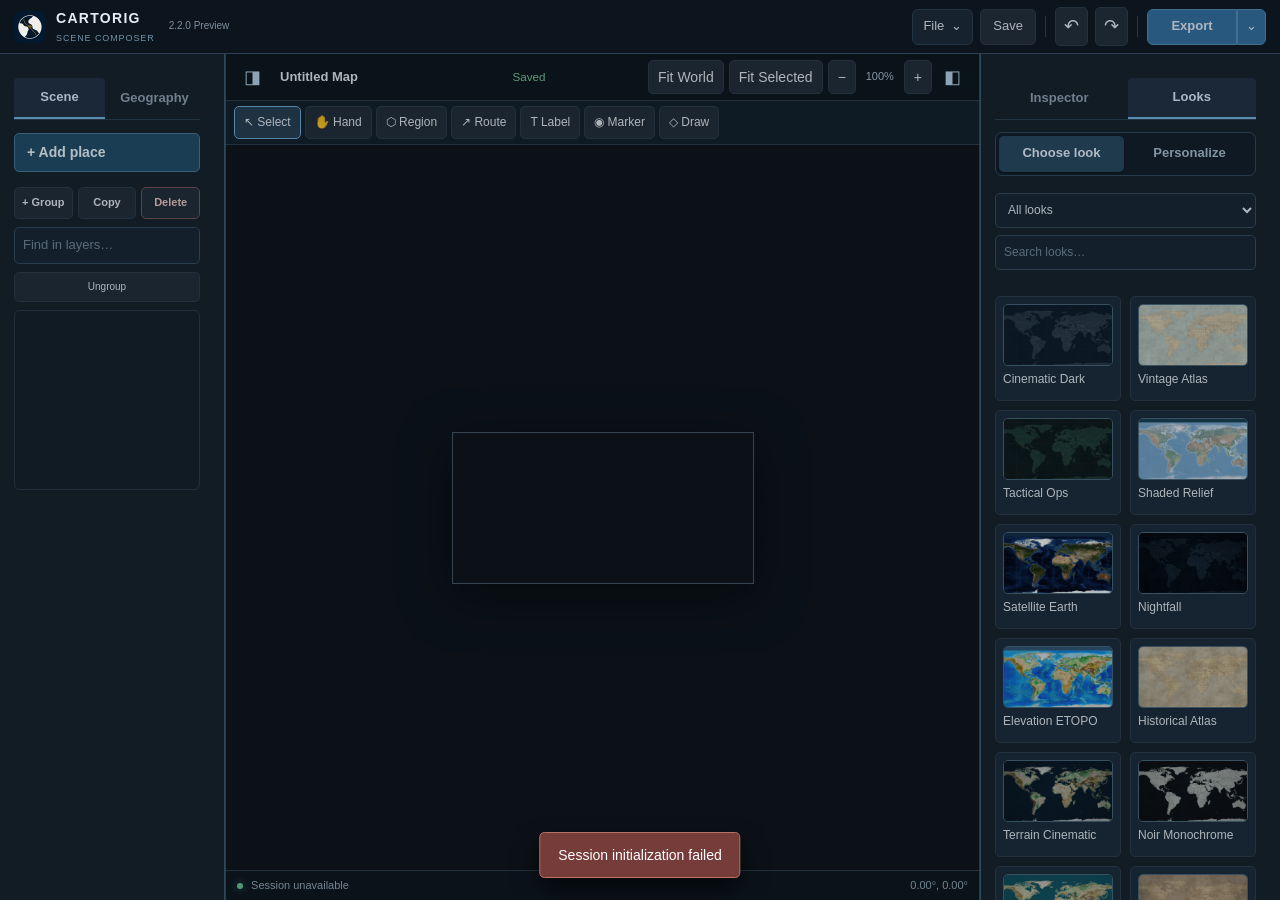
==== commit 04c92fca: "chore(stage2): label pre-release UI clearly as CartoRig 2.2.0 Preview" ====
--- a/assets/index.html
+++ b/assets/index.html
@@ -10,7 +10,7 @@
 <link rel="preload" as="image" href="/assets/look-previews/terrain.png"/>
 </head>
 <body><div id="app" class="loading">
-<header class="topbar"><div class="brand"><div class="mark"><img src="/assets/cartorig-brand.png" alt="" /></div><div class="brand-title"><strong>CARTORIG</strong><small>SCENE COMPOSER</small></div><span class="version">2.1.0 Desktop</span></div>
+<header class="topbar"><div class="brand"><div class="mark"><img src="/assets/cartorig-brand.png" alt="" /></div><div class="brand-title"><strong>CARTORIG</strong><small>SCENE COMPOSER</small></div><span class="version">2.2.0 Preview</span></div>
 <nav class="top-actions" aria-label="Project and output actions">
 <details class="ux-menu" id="fileMenu"><summary title="Project menu">File <span aria-hidden="true">⌄</span></summary><div class="ux-menu-panel" role="group" aria-label="File commands">
 <button id="newProject" title="New project (Ctrl+N)">New project <kbd>Ctrl+N</kbd></button><button id="openProject" title="Open (Ctrl+O)">Open project <kbd>Ctrl+O</kbd></button><button id="saveAsProject" title="Save and download a portable project file">Save as .cartorig…</button><button id="openProjects" title="Saved projects and recovery">Projects &amp; recovery</button><hr/>
--- a/assets/ux-layout.css
+++ b/assets/ux-layout.css
@@ -381,3 +381,92 @@
 .tree-row .node-actions svg{width:17px;height:17px;display:block;pointer-events:none}
 .tree-row .node-actions button:focus-visible{outline:2px solid #81caff;outline-offset:1px}
 .tree-row .node-actions button.off{color:#6d8295}
+
+
+/* UI/UX Stage 2.1 — adjustable desktop workspace. Overrides fixed Stage 1
+   column widths only on desktop; narrow-screen drawers remain unchanged. */
+:root{--ux-resize-left:255px;--ux-resize-right:315px}
+.workspace{position:relative}
+.ux-pane-resizer{display:none}
+@media(min-width:981px){
+ .workspace{
+  grid-template-columns:var(--ux-resize-left) minmax(0,1fr) var(--ux-resize-right);
+ }
+ .ux-left-collapsed .workspace{
+  grid-template-columns:0 minmax(0,1fr) var(--ux-resize-right);
+ }
+ .ux-right-collapsed .workspace{
+  grid-template-columns:var(--ux-resize-left) minmax(0,1fr) 0;
+ }
+ .ux-left-collapsed.ux-right-collapsed .workspace{
+  grid-template-columns:0 minmax(0,1fr) 0;
+ }
+ .ux-pane-resizer{
+  display:block;
+  position:absolute;
+  z-index:25;
+  top:0;bottom:0;
+  width:12px;
+  left:var(--ux-resize-left);
+  transform:translateX(-50%);
+  background:transparent;
+  border:0;
+  cursor:col-resize;
+  touch-action:none;
+  user-select:none;
+  outline-offset:-3px;
+ }
+ .ux-pane-resizer::before{
+  content:"";
+  position:absolute;
+  width:2px;
+  top:0;bottom:0;left:5px;
+  background:#496a83;
+  opacity:.65;
+  transition:background .15s ease,opacity .15s ease,width .15s ease;
+ }
+ .ux-pane-resizer:hover::before,.ux-pane-resizer:focus-visible::before,
+ .ux-workspace-resizing .ux-pane-resizer::before{
+  width:3px;background:#85c6f3;opacity:1;
+ }
+ .ux-pane-resizer[data-side="right"]{left:auto;right:var(--ux-resize-right);transform:translateX(50%)}
+ .ux-left-collapsed .ux-pane-resizer[data-side="left"],
+ .ux-right-collapsed .ux-pane-resizer[data-side="right"]{display:none}
+ .ux-workspace-resizing,.ux-workspace-resizing *{cursor:col-resize!important}
+}
+@media(prefers-reduced-motion:reduce){.ux-pane-resizer::before{transition:none}}
+
+
+/* UI/UX Stage 2.2 — contextual inspector sections. The tab row stays narrow
+   enough for the minimum desktop sidebar without crowding map controls. */
+.ux-inspector-nav{
+ display:grid;grid-template-columns:repeat(4,minmax(0,1fr));gap:3px;
+ padding:3px;margin:0 0 10px;border:1px solid #36556a;
+ border-radius:9px;background:#101e2b;
+}
+.ux-inspector-nav[hidden],.ux-inspector-tab[hidden],
+.ux-inspector-section[hidden]{display:none!important}
+.ux-inspector-tab{
+ min-width:0;min-height:34px;padding:7px 2px;
+ color:#a8bfd0;background:transparent;border:1px solid transparent;
+ border-radius:6px;font-family:inherit;font-weight:600;font-size:10.5px;line-height:1.2;
+ overflow-wrap:anywhere;cursor:pointer;
+}
+.ux-inspector-tab:hover{background:#233b4d;color:#e0edf5}
+.ux-inspector-tab.active,.ux-inspector-tab[aria-selected="true"]{
+ background:#24485e;color:#eaf6ff;border-color:#4e90b8;
+}
+.ux-inspector-tab:focus-visible{
+ outline:2px solid #8dccf5;outline-offset:1px;
+}
+.ux-inspector-section{min-width:0;padding:0 0 2px;}
+.ux-inspector-section .inspector-group{margin-bottom:9px}
+.ux-inspector-section .inspector-group>.field-label{display:flex;flex-direction:column;gap:4px;margin-bottom:8px}
+.ux-inspector-section .inspector-group>.field-label>.control,
+.ux-inspector-section .inspector-group>.field-label>textarea{width:100%;min-width:0}
+.ux-inspector-section .inspector-group>.check{margin:8px 0}
+.ux-inspector-section .creative-location-results{min-width:0}
+.ux-inspector-section .style14-inspector-actions{display:flex;flex-wrap:wrap;gap:6px}
+.ux-inspector-section .style14-inspector-actions>button{flex:1;min-width:92px}
+@media(max-width:980px){.ux-inspector-tab{min-height:38px;font-size:11px}}
+@media(prefers-reduced-motion:reduce){.ux-inspector-tab{transition:none}}
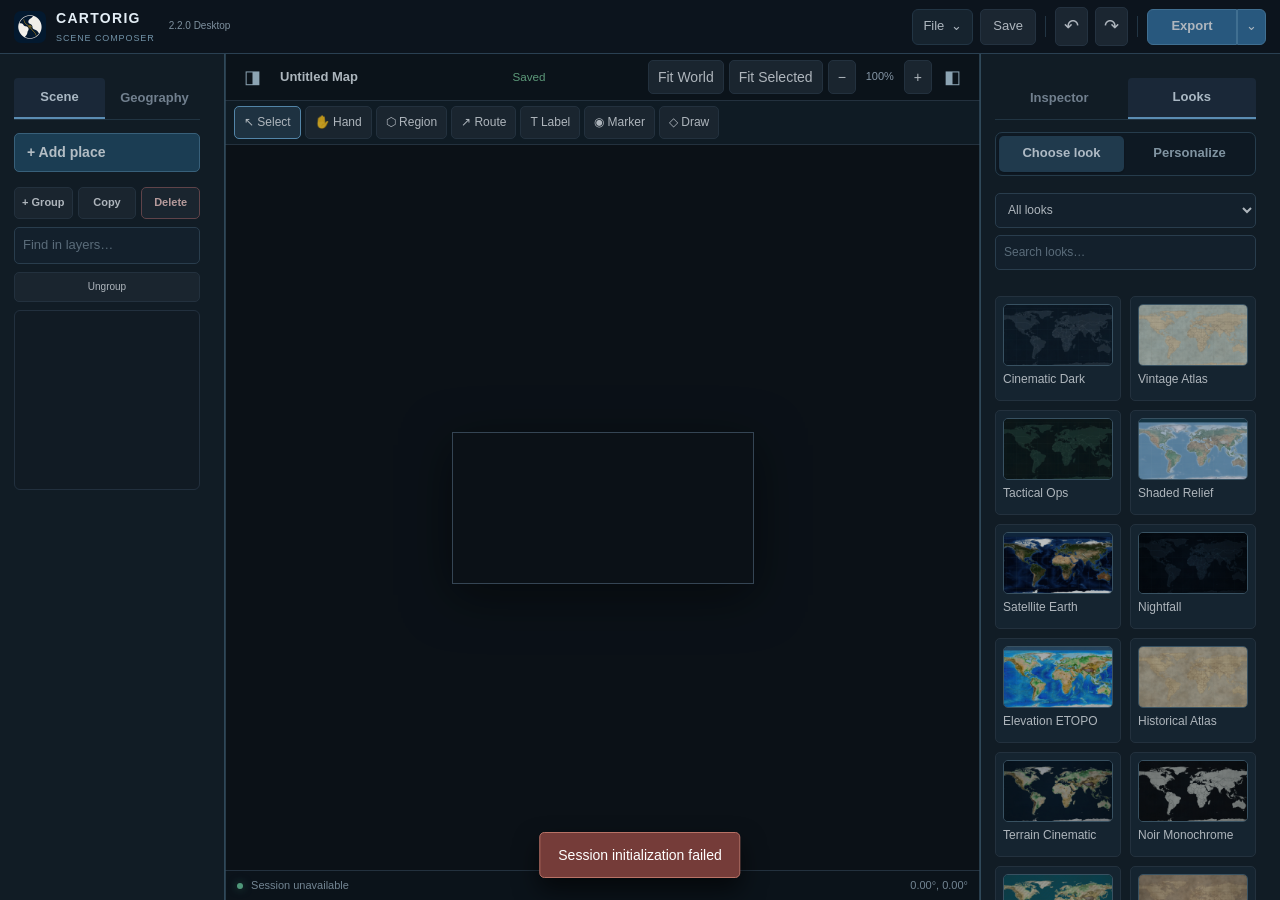
==== commit ea6a9446: "release: align assets/index.html with official CartoRig v2.2.0" ====
--- a/assets/index.html
+++ b/assets/index.html
@@ -10,7 +10,7 @@
 <link rel="preload" as="image" href="/assets/look-previews/terrain.png"/>
 </head>
 <body><div id="app" class="loading">
-<header class="topbar"><div class="brand"><div class="mark"><img src="/assets/cartorig-brand.png" alt="" /></div><div class="brand-title"><strong>CARTORIG</strong><small>SCENE COMPOSER</small></div><span class="version">2.2.0 Preview</span></div>
+<header class="topbar"><div class="brand"><div class="mark"><img src="/assets/cartorig-brand.png" alt="" /></div><div class="brand-title"><strong>CARTORIG</strong><small>SCENE COMPOSER</small></div><span class="version">2.2.0 Desktop</span></div>
 <nav class="top-actions" aria-label="Project and output actions">
 <details class="ux-menu" id="fileMenu"><summary title="Project menu">File <span aria-hidden="true">⌄</span></summary><div class="ux-menu-panel" role="group" aria-label="File commands">
 <button id="newProject" title="New project (Ctrl+N)">New project <kbd>Ctrl+N</kbd></button><button id="openProject" title="Open (Ctrl+O)">Open project <kbd>Ctrl+O</kbd></button><button id="saveAsProject" title="Save and download a portable project file">Save as .cartorig…</button><button id="openProjects" title="Saved projects and recovery">Projects &amp; recovery</button><hr/>
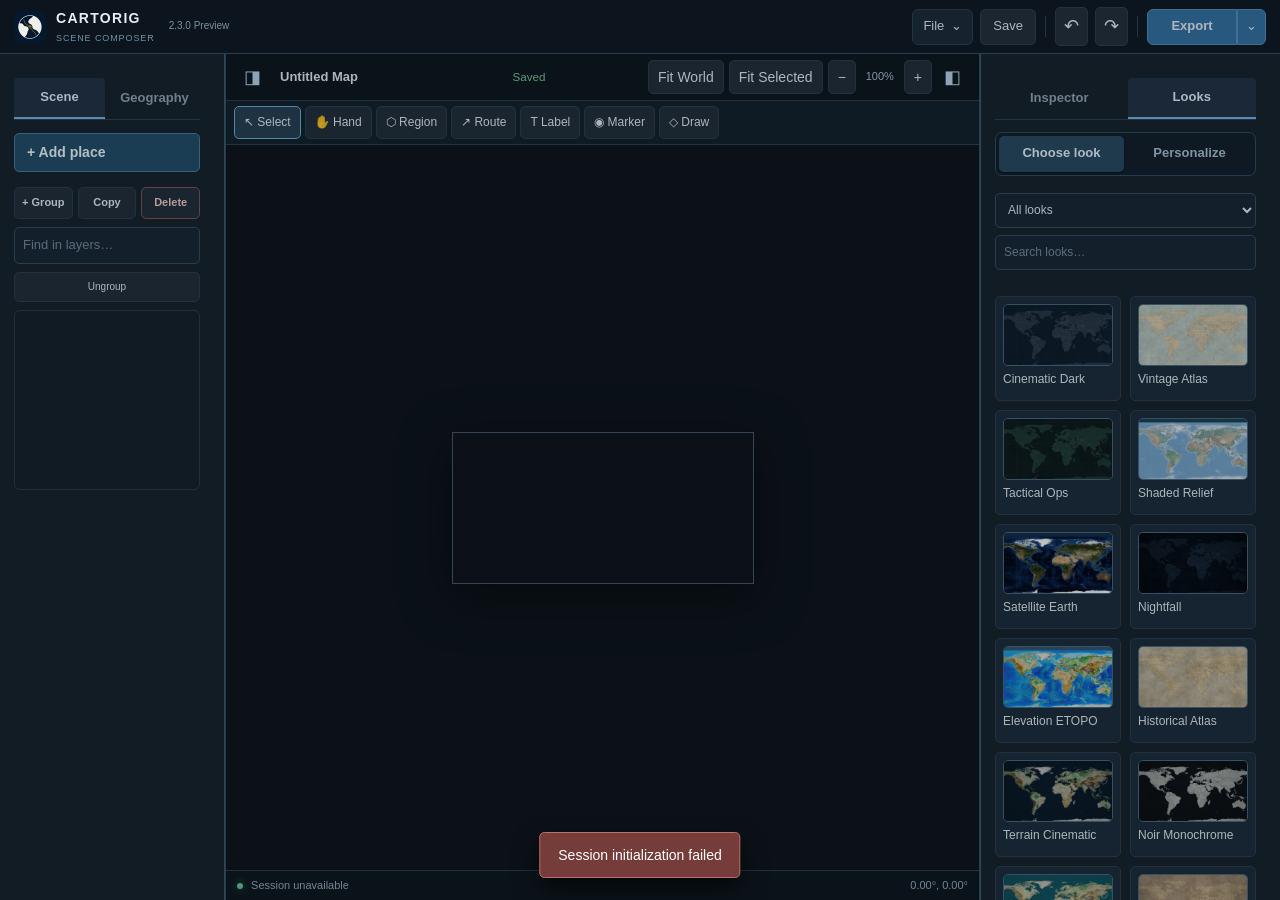
==== commit 5dac8d52: "ui(stage2.3): accessible live drawing guide and clear 2.3.0 Preview badge" ====
--- a/assets/index.html
+++ b/assets/index.html
@@ -10,7 +10,7 @@
 <link rel="preload" as="image" href="/assets/look-previews/terrain.png"/>
 </head>
 <body><div id="app" class="loading">
-<header class="topbar"><div class="brand"><div class="mark"><img src="/assets/cartorig-brand.png" alt="" /></div><div class="brand-title"><strong>CARTORIG</strong><small>SCENE COMPOSER</small></div><span class="version">2.2.0 Desktop</span></div>
+<header class="topbar"><div class="brand"><div class="mark"><img src="/assets/cartorig-brand.png" alt="" /></div><div class="brand-title"><strong>CARTORIG</strong><small>SCENE COMPOSER</small></div><span class="version">2.3.0 Preview</span></div>
 <nav class="top-actions" aria-label="Project and output actions">
 <details class="ux-menu" id="fileMenu"><summary title="Project menu">File <span aria-hidden="true">⌄</span></summary><div class="ux-menu-panel" role="group" aria-label="File commands">
 <button id="newProject" title="New project (Ctrl+N)">New project <kbd>Ctrl+N</kbd></button><button id="openProject" title="Open (Ctrl+O)">Open project <kbd>Ctrl+O</kbd></button><button id="saveAsProject" title="Save and download a portable project file">Save as .cartorig…</button><button id="openProjects" title="Saved projects and recovery">Projects &amp; recovery</button><hr/>
@@ -45,7 +45,7 @@
 </div></details><div id="resultCount" class="ux-sr-only" aria-live="polite"></div><div id="countryResults" class="country-results"></div></section></aside>
 <main class="stage"><div class="stage-header"><div class="stage-heading"><button id="toggleScene" class="ux-pane-toggle" title="Show or hide Scene panel" aria-label="Show or hide Scene panel" aria-controls="leftSidebar" aria-expanded="true">◨</button><label class="ux-sr-only" for="projectName">Project name</label><input id="projectName" class="ux-project-name" aria-label="Project name" maxlength="180" value="Untitled Map" title="Edit project name"/><small id="dirtyState">Saved</small></div><div class="stage-tools"><button id="worldView">Fit World</button><button id="centerView">Fit Selected</button><button id="zoomOut">−</button><span id="zoomValue">100%</span><button id="zoomIn">+</button><button id="toggleInspector" class="ux-pane-toggle" title="Show or hide Properties panel" aria-label="Show or hide Properties panel" aria-controls="rightSidebar" aria-expanded="true">◧</button></div></div>
 <div class="toolstrip" role="toolbar" data-active-tool="select"><button id="toolSelect" class="active" title="Select (V)">↖ Select</button><button id="toolPan" title="Pan (H)">✋ Hand</button><button id="toolRegion" title="Add region or province by clicking the map">⬡ Region</button><button id="toolRoute" title="Route (R): click two locations">↗ Route</button><button id="toolLabel" title="Text (T)">T Label</button><button id="toolMarker" title="Marker (M)">◉ Marker</button><button id="toolShape" title="Draw a shape (D)">◇ Draw</button><div class="creative-options"><label class="ux-tool-option" data-visible-tool="route">Route <select id="routeType" aria-label="Route path type"><option>Straight</option><option>Curved</option><option>Geodesic</option><option>Custom</option></select></label><label class="ux-tool-option" data-visible-tool="marker">Marker <select id="markerSymbol" aria-label="Marker icon"><option>Circle</option><option>Square</option><option>Diamond</option><option>Pin</option><option>Flag</option><option>Airport</option><option>Port</option><option>Naval</option><option>Capital</option><option>Strategic</option></select></label><label class="ux-tool-option" data-visible-tool="shape">Draw <select id="shapeType" aria-label="Drawing shape"><option>Line</option><option>Arrow</option><option>Rectangle</option><option>Ellipse</option><option>Polygon</option><option>Freehand</option><option>Callout</option><option>Distance</option></select></label><span class="ux-tool-option" data-visible-tool="shape"><select id="shapeSpace" aria-label="Shape coordinate space"><option value="geo">WGS84</option><option value="screen">Screen</option></select></span><label class="ux-tool-option" data-visible-tool="route shape" title="Snap to existing markers"><input id="snapCreative" type="checkbox"> Snap</label></div></div>
-<div id="canvasWrap" class="canvas-wrap"><canvas id="mapCanvas" tabindex="0" aria-label="Cartographic composition canvas"></canvas><div id="modeTag" class="mode-tag" hidden></div></div>
+<div id="canvasWrap" class="canvas-wrap"><canvas id="mapCanvas" tabindex="0" aria-label="Cartographic composition canvas"></canvas><div id="modeTag" class="mode-tag ux-creative-guide" role="status" aria-live="polite" aria-atomic="true" hidden></div></div>
 <div class="stage-footer"><span><span class="dot"></span> <span id="status">Loading cartographic data…</span></span><span><span id="cursorCoords">0.00°, 0.00°</span><span id="previewSize" class="ux-sr-only"></span></span></div></main>
 <aside class="sidebar right" id="rightSidebar"><div class="tabs" role="tablist" aria-label="Right workspace"><button id="tabInspector" class="tab" role="tab" aria-controls="panelInspector" tabindex="-1" aria-selected="false">Inspector</button><button id="tabStyles" class="tab active" role="tab" aria-controls="panelStyles" tabindex="0" aria-selected="true">Looks</button></div>
 <section id="panelInspector" class="pane" role="tabpanel" aria-labelledby="tabInspector" hidden><div class="section-head ux-inspector-head"><span id="selectionCount" aria-live="polite"></span></div><div id="inspector"></div></section>
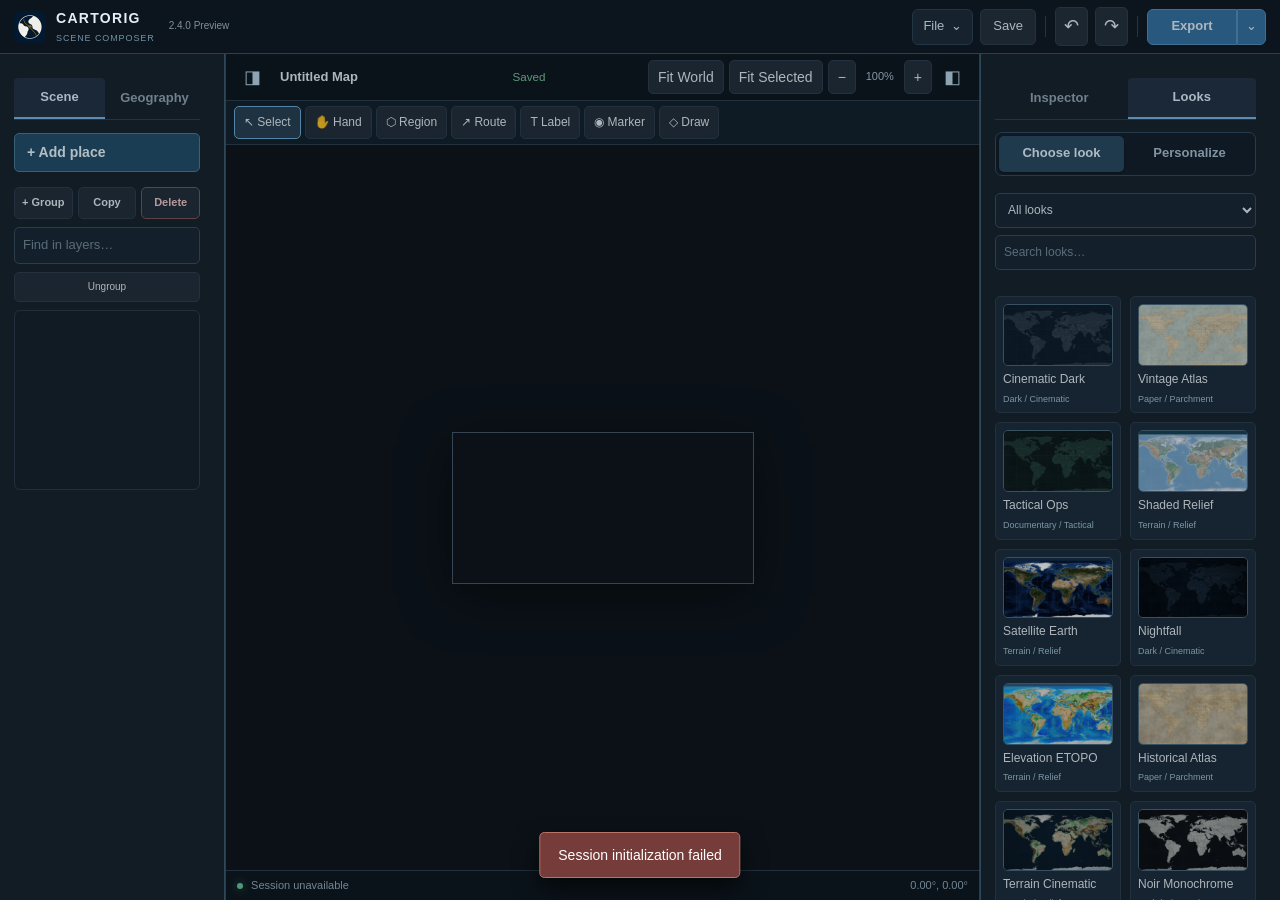
==== commit 1666c07e: "build(stage2.4): identify cumulative 2.3+2.4 test build as CartoRig v2.4.0 Preview" ====
--- a/assets/index.html
+++ b/assets/index.html
@@ -10,7 +10,7 @@
 <link rel="preload" as="image" href="/assets/look-previews/terrain.png"/>
 </head>
 <body><div id="app" class="loading">
-<header class="topbar"><div class="brand"><div class="mark"><img src="/assets/cartorig-brand.png" alt="" /></div><div class="brand-title"><strong>CARTORIG</strong><small>SCENE COMPOSER</small></div><span class="version">2.3.0 Preview</span></div>
+<header class="topbar"><div class="brand"><div class="mark"><img src="/assets/cartorig-brand.png" alt="" /></div><div class="brand-title"><strong>CARTORIG</strong><small>SCENE COMPOSER</small></div><span class="version">2.4.0 Preview</span></div>
 <nav class="top-actions" aria-label="Project and output actions">
 <details class="ux-menu" id="fileMenu"><summary title="Project menu">File <span aria-hidden="true">⌄</span></summary><div class="ux-menu-panel" role="group" aria-label="File commands">
 <button id="newProject" title="New project (Ctrl+N)">New project <kbd>Ctrl+N</kbd></button><button id="openProject" title="Open (Ctrl+O)">Open project <kbd>Ctrl+O</kbd></button><button id="saveAsProject" title="Save and download a portable project file">Save as .cartorig…</button><button id="openProjects" title="Saved projects and recovery">Projects &amp; recovery</button><hr/>
--- a/assets/ux-layout.css
+++ b/assets/ux-layout.css
@@ -470,3 +470,96 @@
 .ux-inspector-section .style14-inspector-actions>button{flex:1;min-width:92px}
 @media(max-width:980px){.ux-inspector-tab{min-height:38px;font-size:11px}}
 @media(prefers-reduced-motion:reduce){.ux-inspector-tab{transition:none}}
+
+
+/* UI/UX Stage 2.3 — drawing feedback stays over the canvas, not in dialogs.
+   Existing toolstrip controls and WGS84 projection remain unchanged. */
+.canvas-wrap{position:relative}
+.ux-creative-guide{
+ position:absolute;top:12px;left:50%;transform:translateX(-50%);
+ z-index:12;max-width:min(92%,580px);width:max-content;
+ padding:10px 14px;border-radius:9px;
+ background:rgba(17,38,56,.94);border:1px solid #7199b5;
+ box-shadow:0 4px 16px #0007;color:#f4faff;
+ font-size:12px;font-weight:650;line-height:1.5;
+ text-align:center;pointer-events:none;white-space:normal;
+ overflow-wrap:break-word;
+}
+.ux-creative-guide[hidden]{display:none!important}
+.ux-creative-guide[data-step="EDIT"]{border-color:#e1bc80}
+.toolstrip[data-active-tool="route"] #toolRoute,
+.toolstrip[data-active-tool="shape"] #toolShape,
+.toolstrip[data-active-tool="marker"] #toolMarker,
+.toolstrip[data-active-tool="label"] #toolLabel{
+ outline:2px solid #85c5ea;outline-offset:-2px;
+}
+@media(max-width:980px){
+ .ux-creative-guide{top:6px;padding:8px 10px;font-size:11px;max-width:96%}
+}
+.canvas-wrap.ux-handle-hover #mapCanvas{cursor:grab}
+.canvas-wrap.ux-handle-hover.dragging #mapCanvas{cursor:grabbing}
+@media(prefers-reduced-motion:reduce){.ux-creative-guide{transition:none}}
+
+
+/* UI/UX 2.4 — task-oriented Looks. The fixed preview thumbnails and palette
+ * editor remain intact; frequent controls are above the advanced fold. */
+.ux-looks-quick{
+ display:flex;flex-direction:column;gap:9px;min-width:0;
+}
+.ux-looks-active{
+ display:flex;flex-direction:column;gap:3px;
+ border:1px solid #3c657f;background:#1b3448;border-radius:8px;
+ padding:10px 12px;
+}
+.ux-looks-active strong{font-size:13px;color:#f0f9ff;overflow-wrap:anywhere}
+.ux-looks-active small{font-size:11px;line-height:1.4;color:#a9c9dc}
+.ux-looks-quick>h3{
+ font-size:12px;letter-spacing:.15px;font-weight:700;
+ color:#dceefb;margin:6px 0 0;
+}
+.ux-quick-field{
+ display:flex;flex-direction:column;gap:6px;min-width:0;
+ padding:9px 10px;border:1px solid #344d61;border-radius:7px;
+ background:#172b3b;
+}
+.ux-quick-heading{display:flex;align-items:start;justify-content:space-between;gap:8px}
+.ux-quick-heading label{font-size:11px;font-weight:650;color:#dce9f4;line-height:1.4}
+.ux-quick-state,.ux-field-state{
+ font-size:9px;letter-spacing:.35px;text-transform:uppercase;
+ color:#9ec4dc;white-space:nowrap;
+}
+.ux-quick-field[data-state="customized"]{border-color:#588cad}
+.ux-quick-field[data-state="customized"] .ux-quick-state{color:#92d2f2}
+.ux-quick-field[data-state="disabled"]{opacity:.72}
+.ux-quick-field[data-state="disabled"] .ux-quick-state{color:#ddc49c}
+.ux-quick-range{display:grid;grid-template-columns:minmax(0,1fr) 38px;gap:7px;align-items:center}
+.ux-quick-range input{width:100%;min-width:0;accent-color:#8dc6ef}
+.ux-quick-range output{text-align:right;font-size:11px;color:#d3ecf9;font-variant-numeric:tabular-nums}
+.ux-quick-color{display:grid;grid-template-columns:46px minmax(0,1fr);gap:7px}
+.ux-quick-color input{min-width:0}
+.ux-quick-color input[type="color"]{padding:2px;width:46px;height:32px}
+.ux-quick-hex{font-family:Consolas,monospace}
+.ux-quick-reset{width:100%;text-align:left}
+.ux-looks-advanced{min-width:0;border:1px solid #39566b;border-radius:8px;background:#142637}
+.ux-looks-advanced>summary{
+ padding:12px;color:#dceefc;font-size:12px;font-weight:700;
+ cursor:pointer;min-height:40px;list-style:disclosure-closed;
+}
+.ux-looks-advanced[open]>summary{border-bottom:1px solid #314e61;list-style:disclosure-open}
+.ux-looks-advanced-body{display:flex;flex-direction:column;gap:9px;padding:10px}
+.ux-looks-advanced-body .style14-group{min-width:0}
+.ux-looks-advanced-body .ux-field-state{display:block;margin:2px 0 4px}
+.style14-preset-meta{
+ display:block;font-size:9px;font-weight:500;
+ color:#a2c2d6;line-height:1.3;overflow-wrap:anywhere;
+}
+.style14-preset-custom{
+ display:block;font-size:9px;color:#d4e5f4;background:#2d536b;
+ border:1px solid #5286a5;border-radius:4px;padding:2px 4px;
+}
+.style14-preset-custom[hidden]{display:none!important}
+#presets .style14-preset.customized{border-color:#80b6d4}
+@media(max-width:980px){
+ .ux-quick-field{padding:10px}
+ .ux-quick-range output{font-size:11px}
+}
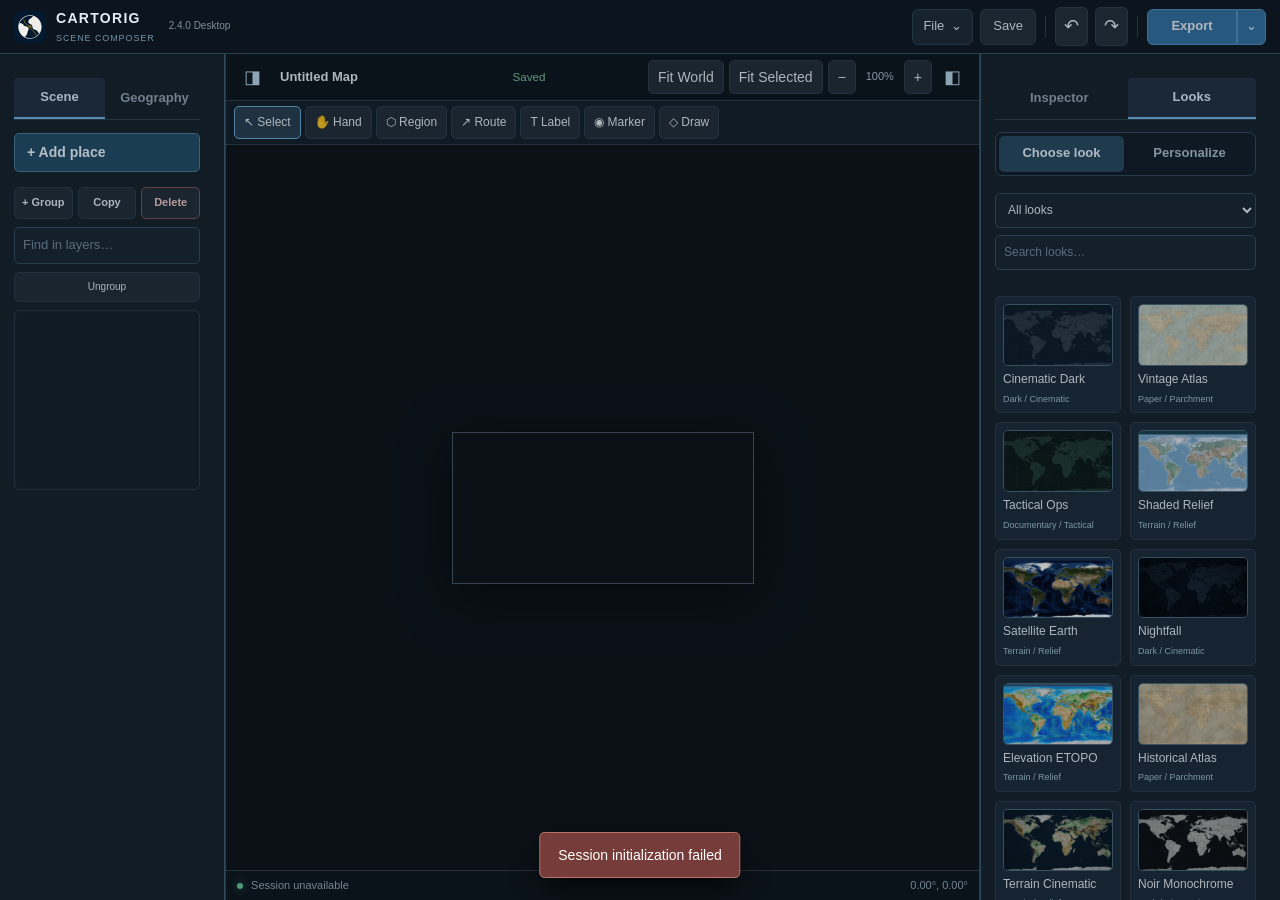
==== commit 3cb18af2: "release(v2.4.0): align stable version in assets/index.html" ====
--- a/assets/index.html
+++ b/assets/index.html
@@ -10,7 +10,7 @@
 <link rel="preload" as="image" href="/assets/look-previews/terrain.png"/>
 </head>
 <body><div id="app" class="loading">
-<header class="topbar"><div class="brand"><div class="mark"><img src="/assets/cartorig-brand.png" alt="" /></div><div class="brand-title"><strong>CARTORIG</strong><small>SCENE COMPOSER</small></div><span class="version">2.4.0 Preview</span></div>
+<header class="topbar"><div class="brand"><div class="mark"><img src="/assets/cartorig-brand.png" alt="" /></div><div class="brand-title"><strong>CARTORIG</strong><small>SCENE COMPOSER</small></div><span class="version">2.4.0 Desktop</span></div>
 <nav class="top-actions" aria-label="Project and output actions">
 <details class="ux-menu" id="fileMenu"><summary title="Project menu">File <span aria-hidden="true">⌄</span></summary><div class="ux-menu-panel" role="group" aria-label="File commands">
 <button id="newProject" title="New project (Ctrl+N)">New project <kbd>Ctrl+N</kbd></button><button id="openProject" title="Open (Ctrl+O)">Open project <kbd>Ctrl+O</kbd></button><button id="saveAsProject" title="Save and download a portable project file">Save as .cartorig…</button><button id="openProjects" title="Saved projects and recovery">Projects &amp; recovery</button><hr/>
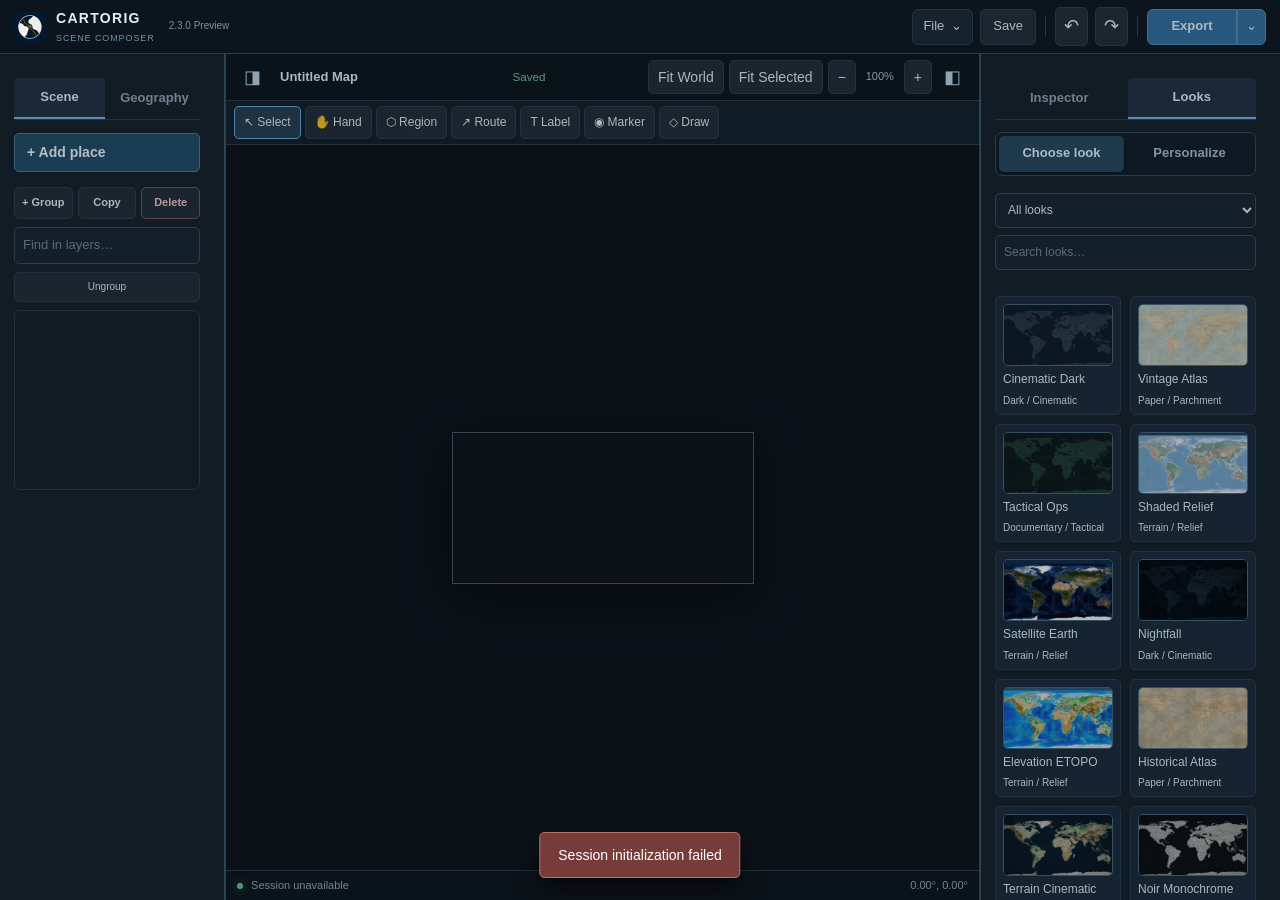
==== commit 0c426a76: "feat(ui): integrate CartoRig Stage 2.3 drawing tools UI/UX Stage 2.3 approved; merge commit preserve" ====
--- a/assets/index.html
+++ b/assets/index.html
@@ -10,7 +10,7 @@
 <link rel="preload" as="image" href="/assets/look-previews/terrain.png"/>
 </head>
 <body><div id="app" class="loading">
-<header class="topbar"><div class="brand"><div class="mark"><img src="/assets/cartorig-brand.png" alt="" /></div><div class="brand-title"><strong>CARTORIG</strong><small>SCENE COMPOSER</small></div><span class="version">2.4.0 Desktop</span></div>
+<header class="topbar"><div class="brand"><div class="mark"><img src="/assets/cartorig-brand.png" alt="" /></div><div class="brand-title"><strong>CARTORIG</strong><small>SCENE COMPOSER</small></div><span class="version">2.3.0 Preview</span></div>
 <nav class="top-actions" aria-label="Project and output actions">
 <details class="ux-menu" id="fileMenu"><summary title="Project menu">File <span aria-hidden="true">⌄</span></summary><div class="ux-menu-panel" role="group" aria-label="File commands">
 <button id="newProject" title="New project (Ctrl+N)">New project <kbd>Ctrl+N</kbd></button><button id="openProject" title="Open (Ctrl+O)">Open project <kbd>Ctrl+O</kbd></button><button id="saveAsProject" title="Save and download a portable project file">Save as .cartorig…</button><button id="openProjects" title="Saved projects and recovery">Projects &amp; recovery</button><hr/>
--- a/assets/ux-layout.css
+++ b/assets/ux-layout.css
@@ -499,67 +499,3 @@
 .canvas-wrap.ux-handle-hover #mapCanvas{cursor:grab}
 .canvas-wrap.ux-handle-hover.dragging #mapCanvas{cursor:grabbing}
 @media(prefers-reduced-motion:reduce){.ux-creative-guide{transition:none}}
-
-
-/* UI/UX 2.4 — task-oriented Looks. The fixed preview thumbnails and palette
- * editor remain intact; frequent controls are above the advanced fold. */
-.ux-looks-quick{
- display:flex;flex-direction:column;gap:9px;min-width:0;
-}
-.ux-looks-active{
- display:flex;flex-direction:column;gap:3px;
- border:1px solid #3c657f;background:#1b3448;border-radius:8px;
- padding:10px 12px;
-}
-.ux-looks-active strong{font-size:13px;color:#f0f9ff;overflow-wrap:anywhere}
-.ux-looks-active small{font-size:11px;line-height:1.4;color:#a9c9dc}
-.ux-looks-quick>h3{
- font-size:12px;letter-spacing:.15px;font-weight:700;
- color:#dceefb;margin:6px 0 0;
-}
-.ux-quick-field{
- display:flex;flex-direction:column;gap:6px;min-width:0;
- padding:9px 10px;border:1px solid #344d61;border-radius:7px;
- background:#172b3b;
-}
-.ux-quick-heading{display:flex;align-items:start;justify-content:space-between;gap:8px}
-.ux-quick-heading label{font-size:11px;font-weight:650;color:#dce9f4;line-height:1.4}
-.ux-quick-state,.ux-field-state{
- font-size:9px;letter-spacing:.35px;text-transform:uppercase;
- color:#9ec4dc;white-space:nowrap;
-}
-.ux-quick-field[data-state="customized"]{border-color:#588cad}
-.ux-quick-field[data-state="customized"] .ux-quick-state{color:#92d2f2}
-.ux-quick-field[data-state="disabled"]{opacity:.72}
-.ux-quick-field[data-state="disabled"] .ux-quick-state{color:#ddc49c}
-.ux-quick-range{display:grid;grid-template-columns:minmax(0,1fr) 38px;gap:7px;align-items:center}
-.ux-quick-range input{width:100%;min-width:0;accent-color:#8dc6ef}
-.ux-quick-range output{text-align:right;font-size:11px;color:#d3ecf9;font-variant-numeric:tabular-nums}
-.ux-quick-color{display:grid;grid-template-columns:46px minmax(0,1fr);gap:7px}
-.ux-quick-color input{min-width:0}
-.ux-quick-color input[type="color"]{padding:2px;width:46px;height:32px}
-.ux-quick-hex{font-family:Consolas,monospace}
-.ux-quick-reset{width:100%;text-align:left}
-.ux-looks-advanced{min-width:0;border:1px solid #39566b;border-radius:8px;background:#142637}
-.ux-looks-advanced>summary{
- padding:12px;color:#dceefc;font-size:12px;font-weight:700;
- cursor:pointer;min-height:40px;list-style:disclosure-closed;
-}
-.ux-looks-advanced[open]>summary{border-bottom:1px solid #314e61;list-style:disclosure-open}
-.ux-looks-advanced-body{display:flex;flex-direction:column;gap:9px;padding:10px}
-.ux-looks-advanced-body .style14-group{min-width:0}
-.ux-looks-advanced-body .ux-field-state{display:block;margin:2px 0 4px}
-.style14-preset-meta{
- display:block;font-size:9px;font-weight:500;
- color:#a2c2d6;line-height:1.3;overflow-wrap:anywhere;
-}
-.style14-preset-custom{
- display:block;font-size:9px;color:#d4e5f4;background:#2d536b;
- border:1px solid #5286a5;border-radius:4px;padding:2px 4px;
-}
-.style14-preset-custom[hidden]{display:none!important}
-#presets .style14-preset.customized{border-color:#80b6d4}
-@media(max-width:980px){
- .ux-quick-field{padding:10px}
- .ux-quick-range output{font-size:11px}
-}
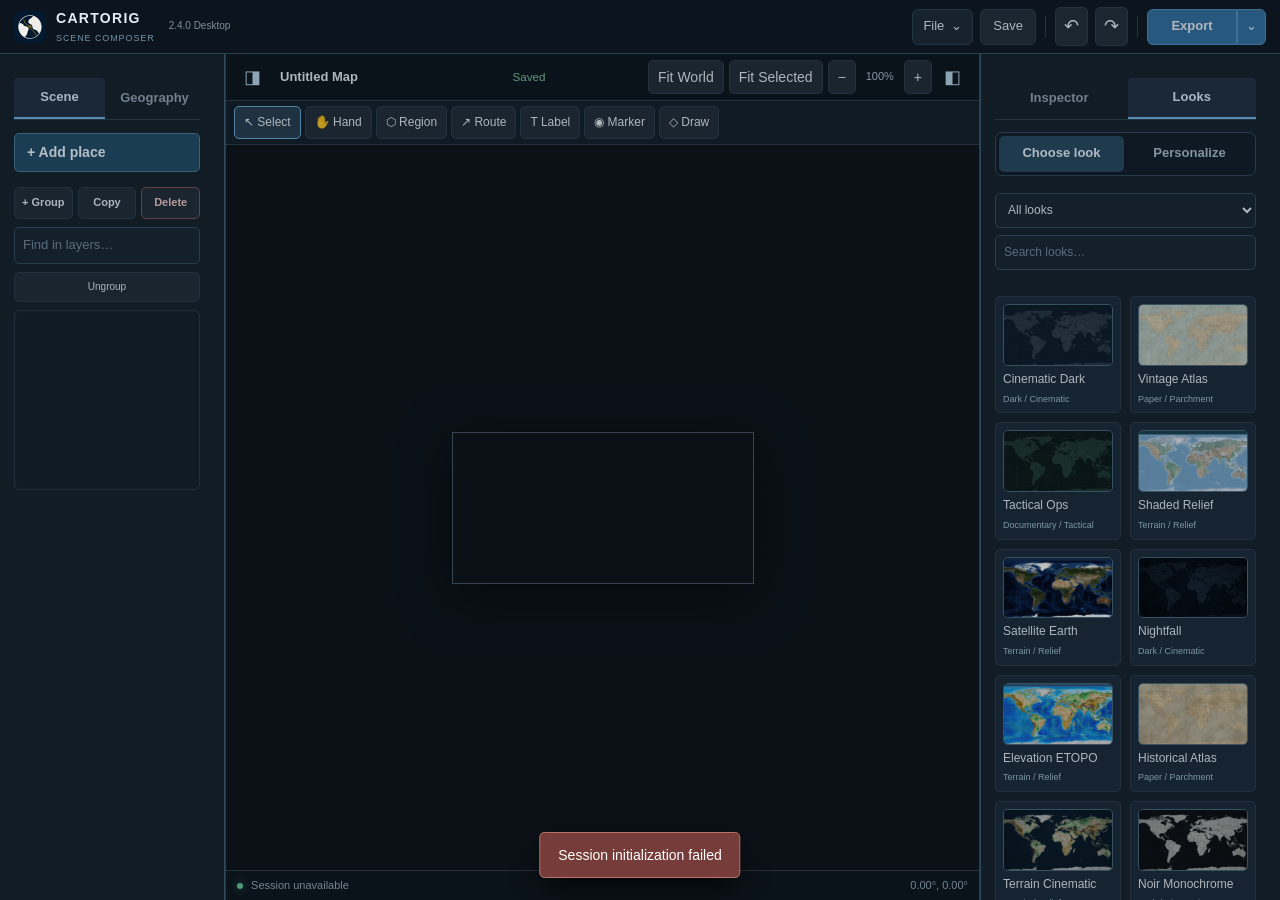
==== commit 276bcded: "release: CartoRig Desktop v2.4.0 — Stage 2.3/2.4 and Windows installer User-approved Stage 2.4 Looks" ====
--- a/assets/index.html
+++ b/assets/index.html
@@ -10,7 +10,7 @@
 <link rel="preload" as="image" href="/assets/look-previews/terrain.png"/>
 </head>
 <body><div id="app" class="loading">
-<header class="topbar"><div class="brand"><div class="mark"><img src="/assets/cartorig-brand.png" alt="" /></div><div class="brand-title"><strong>CARTORIG</strong><small>SCENE COMPOSER</small></div><span class="version">2.3.0 Preview</span></div>
+<header class="topbar"><div class="brand"><div class="mark"><img src="/assets/cartorig-brand.png" alt="" /></div><div class="brand-title"><strong>CARTORIG</strong><small>SCENE COMPOSER</small></div><span class="version">2.4.0 Desktop</span></div>
 <nav class="top-actions" aria-label="Project and output actions">
 <details class="ux-menu" id="fileMenu"><summary title="Project menu">File <span aria-hidden="true">⌄</span></summary><div class="ux-menu-panel" role="group" aria-label="File commands">
 <button id="newProject" title="New project (Ctrl+N)">New project <kbd>Ctrl+N</kbd></button><button id="openProject" title="Open (Ctrl+O)">Open project <kbd>Ctrl+O</kbd></button><button id="saveAsProject" title="Save and download a portable project file">Save as .cartorig…</button><button id="openProjects" title="Saved projects and recovery">Projects &amp; recovery</button><hr/>
--- a/assets/ux-layout.css
+++ b/assets/ux-layout.css
@@ -499,3 +499,67 @@
 .canvas-wrap.ux-handle-hover #mapCanvas{cursor:grab}
 .canvas-wrap.ux-handle-hover.dragging #mapCanvas{cursor:grabbing}
 @media(prefers-reduced-motion:reduce){.ux-creative-guide{transition:none}}
+
+
+/* UI/UX 2.4 — task-oriented Looks. The fixed preview thumbnails and palette
+ * editor remain intact; frequent controls are above the advanced fold. */
+.ux-looks-quick{
+ display:flex;flex-direction:column;gap:9px;min-width:0;
+}
+.ux-looks-active{
+ display:flex;flex-direction:column;gap:3px;
+ border:1px solid #3c657f;background:#1b3448;border-radius:8px;
+ padding:10px 12px;
+}
+.ux-looks-active strong{font-size:13px;color:#f0f9ff;overflow-wrap:anywhere}
+.ux-looks-active small{font-size:11px;line-height:1.4;color:#a9c9dc}
+.ux-looks-quick>h3{
+ font-size:12px;letter-spacing:.15px;font-weight:700;
+ color:#dceefb;margin:6px 0 0;
+}
+.ux-quick-field{
+ display:flex;flex-direction:column;gap:6px;min-width:0;
+ padding:9px 10px;border:1px solid #344d61;border-radius:7px;
+ background:#172b3b;
+}
+.ux-quick-heading{display:flex;align-items:start;justify-content:space-between;gap:8px}
+.ux-quick-heading label{font-size:11px;font-weight:650;color:#dce9f4;line-height:1.4}
+.ux-quick-state,.ux-field-state{
+ font-size:9px;letter-spacing:.35px;text-transform:uppercase;
+ color:#9ec4dc;white-space:nowrap;
+}
+.ux-quick-field[data-state="customized"]{border-color:#588cad}
+.ux-quick-field[data-state="customized"] .ux-quick-state{color:#92d2f2}
+.ux-quick-field[data-state="disabled"]{opacity:.72}
+.ux-quick-field[data-state="disabled"] .ux-quick-state{color:#ddc49c}
+.ux-quick-range{display:grid;grid-template-columns:minmax(0,1fr) 38px;gap:7px;align-items:center}
+.ux-quick-range input{width:100%;min-width:0;accent-color:#8dc6ef}
+.ux-quick-range output{text-align:right;font-size:11px;color:#d3ecf9;font-variant-numeric:tabular-nums}
+.ux-quick-color{display:grid;grid-template-columns:46px minmax(0,1fr);gap:7px}
+.ux-quick-color input{min-width:0}
+.ux-quick-color input[type="color"]{padding:2px;width:46px;height:32px}
+.ux-quick-hex{font-family:Consolas,monospace}
+.ux-quick-reset{width:100%;text-align:left}
+.ux-looks-advanced{min-width:0;border:1px solid #39566b;border-radius:8px;background:#142637}
+.ux-looks-advanced>summary{
+ padding:12px;color:#dceefc;font-size:12px;font-weight:700;
+ cursor:pointer;min-height:40px;list-style:disclosure-closed;
+}
+.ux-looks-advanced[open]>summary{border-bottom:1px solid #314e61;list-style:disclosure-open}
+.ux-looks-advanced-body{display:flex;flex-direction:column;gap:9px;padding:10px}
+.ux-looks-advanced-body .style14-group{min-width:0}
+.ux-looks-advanced-body .ux-field-state{display:block;margin:2px 0 4px}
+.style14-preset-meta{
+ display:block;font-size:9px;font-weight:500;
+ color:#a2c2d6;line-height:1.3;overflow-wrap:anywhere;
+}
+.style14-preset-custom{
+ display:block;font-size:9px;color:#d4e5f4;background:#2d536b;
+ border:1px solid #5286a5;border-radius:4px;padding:2px 4px;
+}
+.style14-preset-custom[hidden]{display:none!important}
+#presets .style14-preset.customized{border-color:#80b6d4}
+@media(max-width:980px){
+ .ux-quick-field{padding:10px}
+ .ux-quick-range output{font-size:11px}
+}
